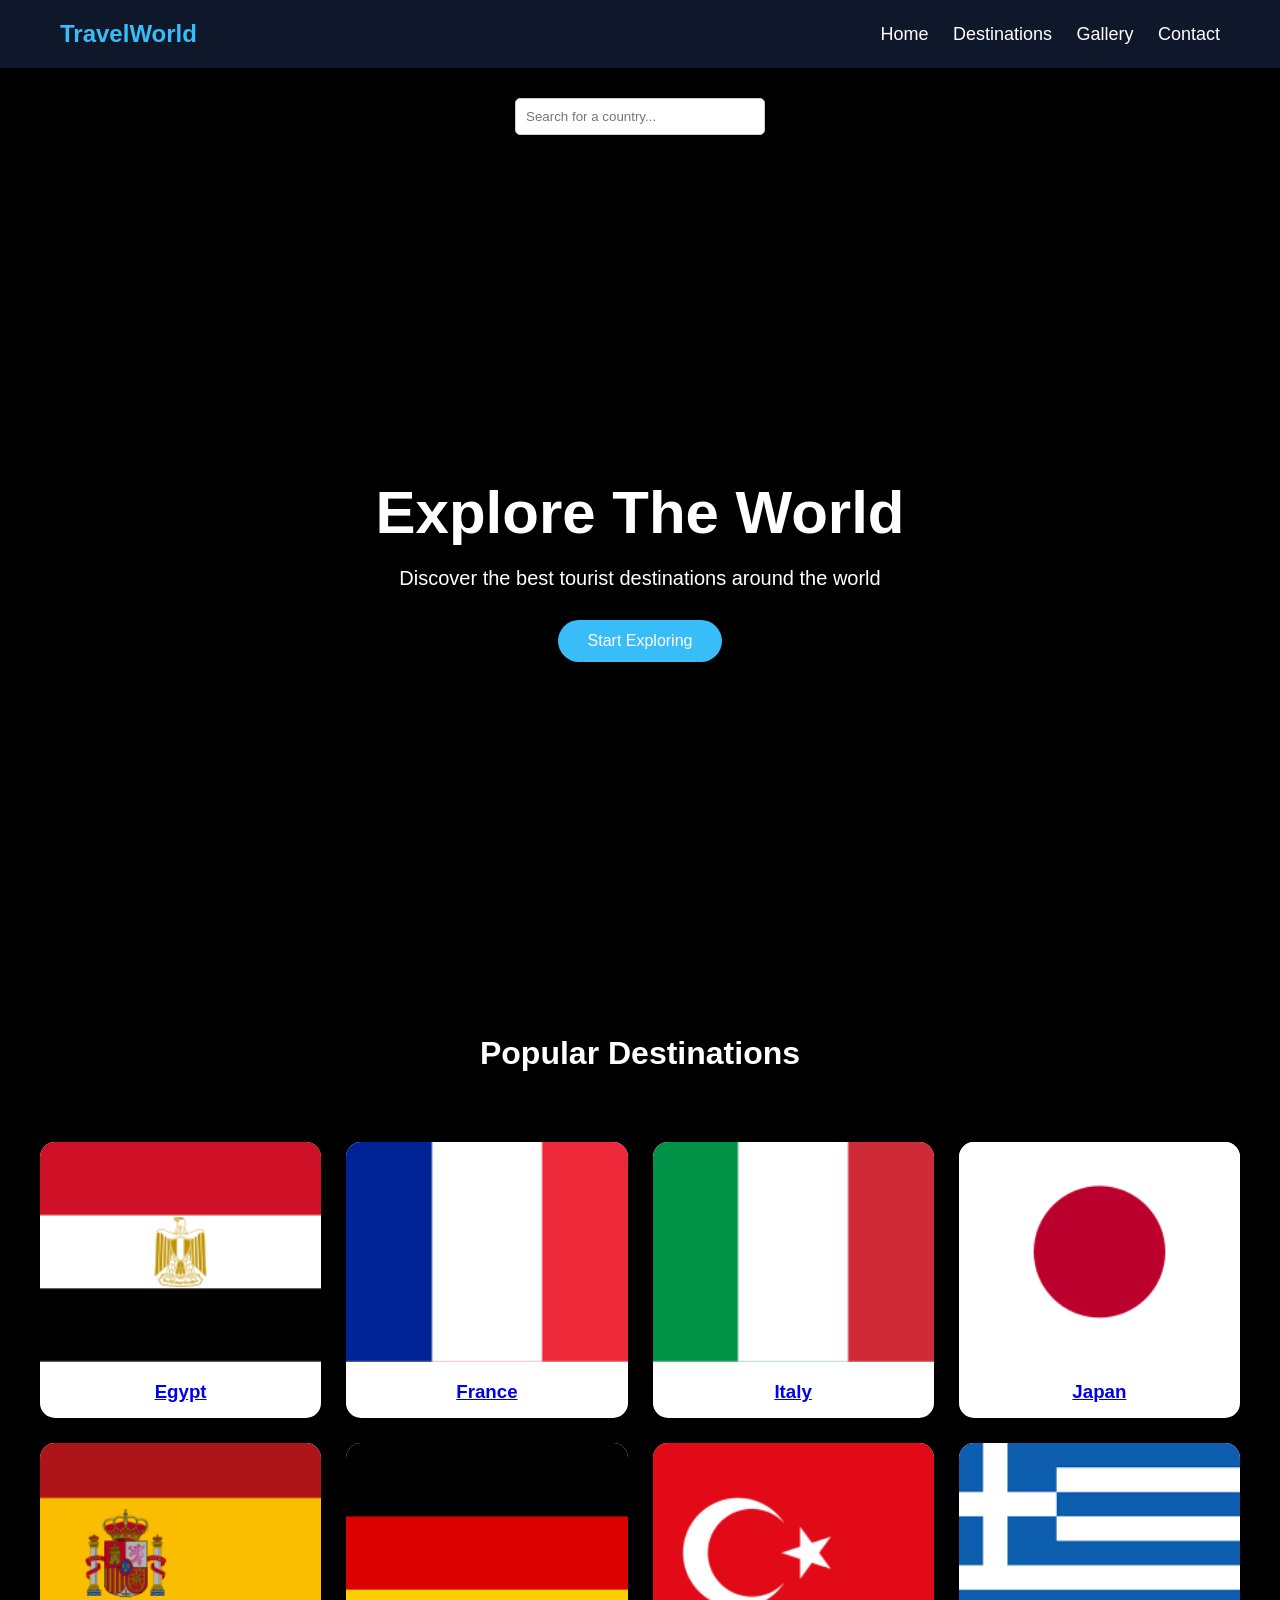
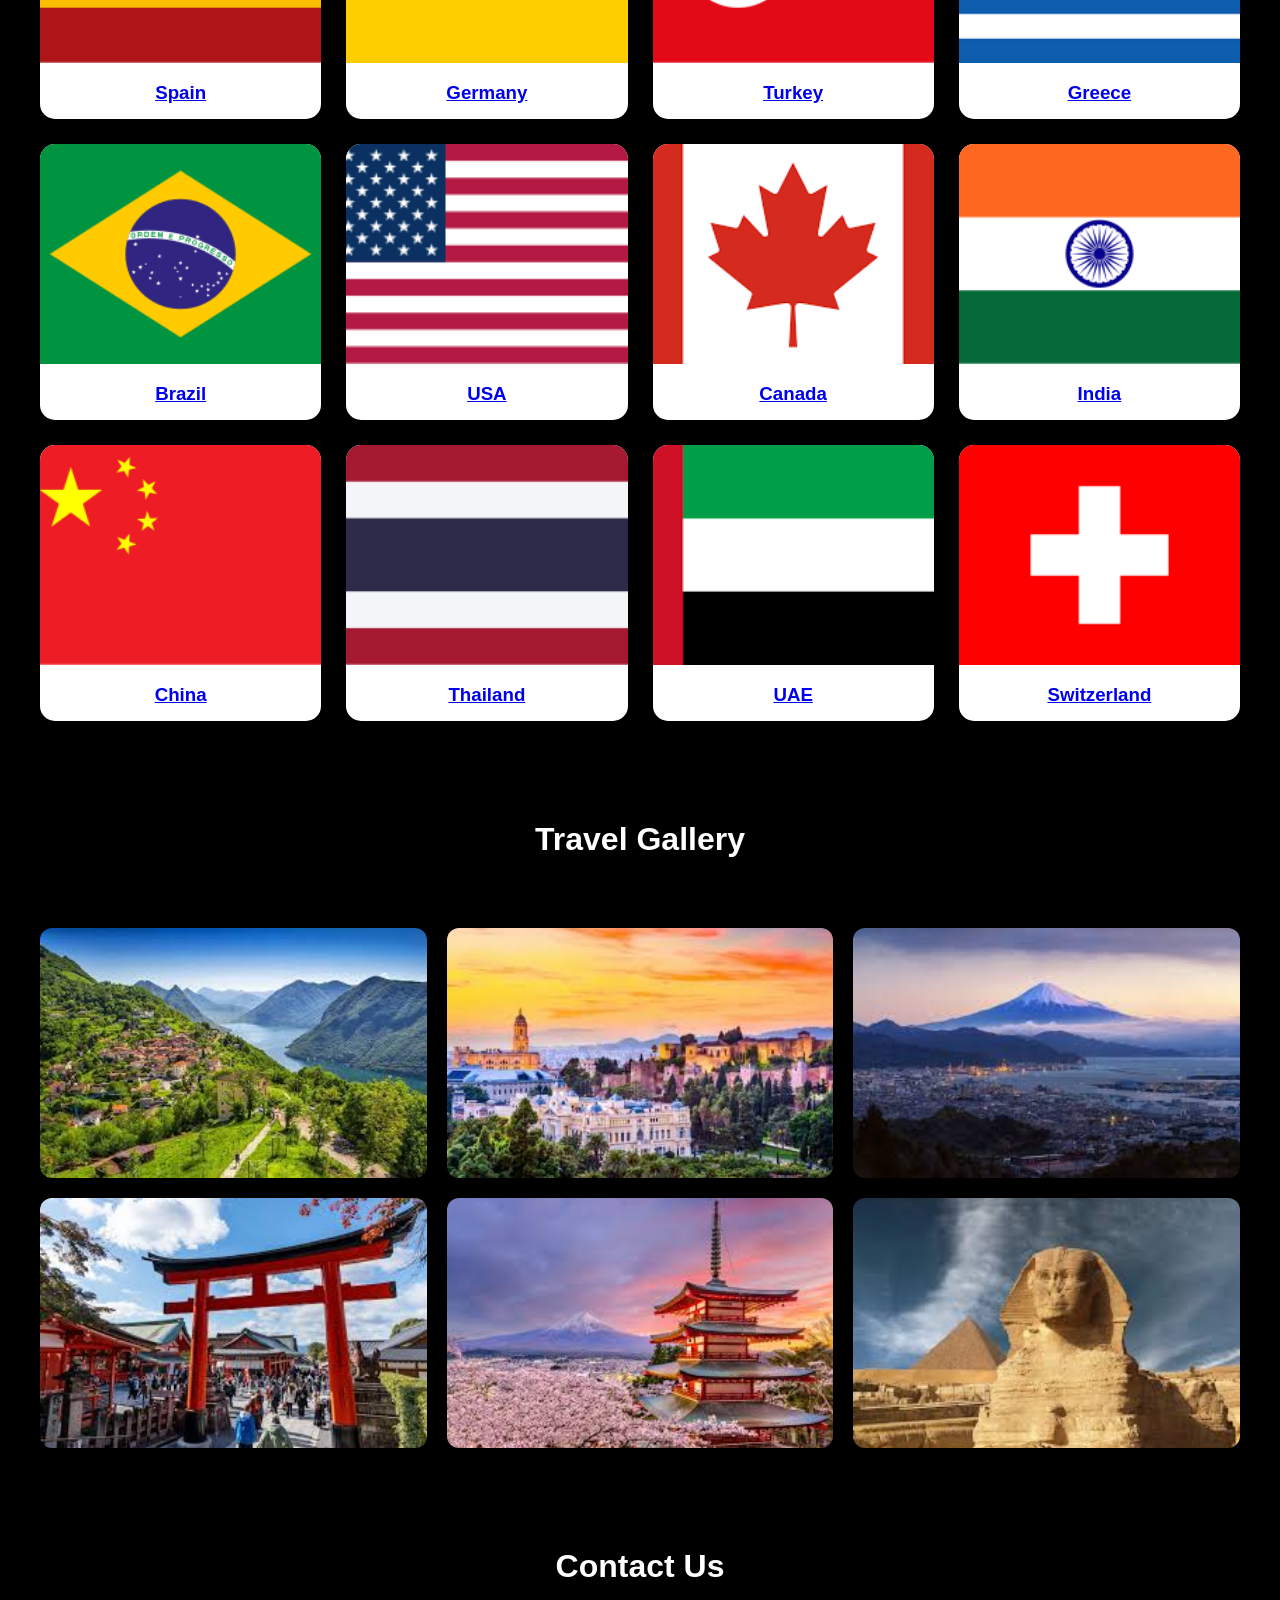
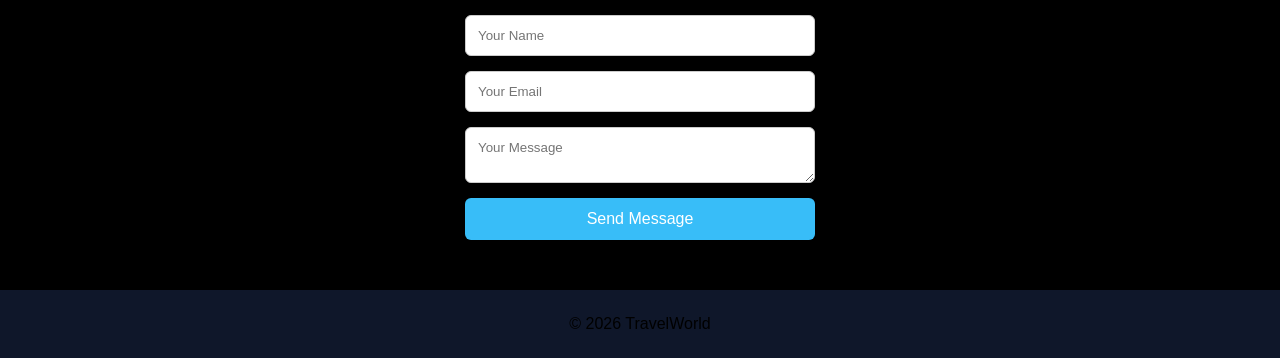
==== index.html @ 8f2c247f "Update index.html" ====
<!DOCTYPE html>
<html lang="en">

<head>
<meta charset="UTF-8">
<meta name="viewport" content="width=device-width, initial-scale=1.0">
<title>Travel World</title>
<link rel="stylesheet" href="style.css">
</head>

<body>
<div class="loader">

<div class="plane"></div>

<p>Loading Travel World...</p>

</div>
<!-- Navbar -->

<header>

<div class="logo">TravelWorld</div>

<nav>

<a href="#home">Home</a>
<a href="#destinations">Destinations</a>
<a href="#gallery">Gallery</a>
<a href="#contact">Contact</a>

</nav>

</header>

<section class="search">

<input type="text" placeholder="Search for a country...">

</section>


<!-- Hero Section -->

<section class="hero" id="home">

<h1>Explore The World</h1>

<p>Discover the best tourist destinations around the world</p>

<a href="#destinations" class="btn">Start Exploring</a>

</section>


<!-- Destinations -->

<section id="destinations">

<h2 class="section-title">Popular Destinations</h2>

<div class="destinations-grid">

<a href="https://peacecode14-alt.github.io/egypt/" class="go"><div class="card"><img src="egypt.png"><h3>Egypt</h3>
</div></a>
<a href="https://peacecode14-alt.github.io/france/" class="go"><div class="card"><img src="france.png"><h3>France</h3></div></a>
<a href="https://peacecode14-alt.github.io/italia/" class="go"><div class="card"><img src="italy.png"><h3>Italy</h3></div></a>
<a href="https://peacecode14-alt.github.io/japan/" class="go"><div class="card"><img src="Japan.png"><h3>Japan</h3></div></a>

<a href="https://peacecode14-alt.github.io/spain/" class="go"><div class="card"><img src="spain.png"><h3>Spain</h3></div></a>
<a href="https://peacecode14-alt.github.io/germany/" class="go"><div class="card"><img src="germany.png"><h3>Germany</h3></div></a>
<a href="https://peacecode14-alt.github.io/turkey/" class="go"><div class="card"><img src="turkey.png"><h3>Turkey</h3></div></a>
<a href="https://peacecode14-alt.github.io/greece/" class="go"><div class="card"><img src="greece.png"><h3>Greece</h3></div></a>

<a href="https://peacecode14-alt.github.io/brazil/" class="go"><div class="card"><img src="brazil.png"><h3>Brazil</h3></div></a>
<a href="https://peacecode14-alt.github.io/usa/" class="go"><div class="card"><img src="uda.png"><h3>USA</h3></div></a>
<a href="https://peacecode14-alt.github.io/canda/" class="go"><div class="card"><img src="canada.png"><h3>Canada</h3></div></a>
<a href="https://peacecode14-alt.github.io/india/" class="go"><div class="card"><img src="india.png"><h3>India</h3></div></a>

<a href="https://peacecode14-alt.github.io/china/" class="go"><div class="card"><img src="china.png"><h3>China</h3></div></a>
<a href="https://peacecode14-alt.github.io/thailand/" class="go"><div class="card"><img src="thailand.png"><h3>Thailand</h3></div></a>
<a href="https://peacecode14-alt.github.io/uae/" class="go"><div class="card"><img src="uae.png"><h3>UAE</h3></div></a>
<a href="https://peacecode14-alt.github.io/Switzerland/ class="go"><div class="card"><img src="switzerland.png"><h3>Switzerland</h3></div></a>

</div>
</section>


<!-- Gallery -->

<section id="gallery">

<h2 class="section-title">Travel Gallery</h2>

<div class="gallery">

<img src="sw1.jpg">
<img src="sp.jpg">
<img src="jp1.jpg">
<img src="jp2.jpg">
<img src="jp3.jpg">
<img src="eg.jpg">

</div>

</section>


<!-- Contact -->

<section id="contact">

<h2 class="section-title">Contact Us</h2>

<form>

<input type="text" placeholder="Your Name">

<input type="email" placeholder="Your Email">

<textarea placeholder="Your Message"></textarea>

<button>Send Message</button>

</form>

</section>


<footer>

<p>© 2026 TravelWorld</p>

</footer>

</body>

</html>
---- style.css ----
*{
margin:0;
padding:0;
box-sizing:border-box;
font-family:Arial;
scroll-behavior:smooth;
}

body{
background:#000000;
}


/* Navbar */

header{
display:flex;
justify-content:space-between;
align-items:center;
padding:20px 60px;
background:#0f172a;
color:white;
position:sticky;
top:0;
z-index:1000;
}

.logo{
font-size:24px;
font-weight:bold;
color:#38bdf8;
}

nav a{
margin-left:20px;
text-decoration:none;
color:white;
font-size:18px;
transition:.3s;
}

nav a:hover{
color:#38bdf8;
}
.loader{

position:fixed;
width:100%;
height:100%;
background:#0f172a;
display:flex;
flex-direction:column;
align-items:center;
justify-content:center;
color:white;
z-index:9999;

animation:loaderFade 3s forwards;

}

.plane{

width:60px;
height:60px;
border:5px solid white;
border-top:5px solid #38bdf8;
border-radius:50%;
animation:spin 1s linear infinite;

}

@keyframes spin{

100%{
transform:rotate(360deg);
}

}

@keyframes loaderFade{

0%,80%{
opacity:1;
}

100%{
opacity:0;
visibility:hidden;
}

}


/* Hero */

.hero{
height:90vh;
background:url("img/hero.jpg") center/cover;
display:flex;
flex-direction:column;
justify-content:center;
align-items:center;
text-align:center;
color:white;
animation:fadeIn 2s;
}

.hero h1{
font-size:60px;
margin-bottom:20px;
}

.hero p{
font-size:20px;
margin-bottom:30px;
}

.btn{
background:#38bdf8;
padding:12px 30px;
color:white;
text-decoration:none;
border-radius:30px;
transition:.3s;
}

.btn:hover{
background:#0ea5e9;
}


/* Titles */

.section-title{
text-align:center;
margin:60px 0 30px;
font-size:32px;
color:#ffffff;
}


/* Destinations Grid */

.destinations-grid{
display:grid;
grid-template-columns:repeat(4,1fr);
gap:25px;
padding:40px;
}

.card{
background:white;
border-radius:15px;
overflow:hidden;
transition:.4s;
cursor:pointer;
}

.card img{
width:100%;
height:220px;
object-fit:cover;
}

.card h3{
text-align:center;
padding:15px;
}

.card:hover{
transform:translateY(-10px);
box-shadow:0 10px 25px rgba(0,0,0,0.2);
}


/* Gallery */

.gallery{
display:grid;
grid-template-columns:repeat(3,1fr);
gap:20px;
padding:40px;
}

.gallery img{
width:100%;
height:250px;
object-fit:cover;
border-radius:12px;
transition:.4s;
}

.gallery img:hover{
transform:scale(1.1);
}


/* Contact */

form{
width:350px;
margin:auto;
display:flex;
flex-direction:column;
gap:15px;
}

input, textarea{
padding:12px;
border-radius:6px;
border:1px solid #ccc;
}

button{
padding:12px;
border:none;
background:#38bdf8;
color:white;
font-size:16px;
border-radius:6px;
cursor:pointer;
transition:.3s;
}

button:hover{
background:#0284c7;
}


/* Footer */

footer{
background:#0f172a;
color:rgb(0, 0, 0);
text-align:center;
padding:25px;
margin-top:50px;
}
.country-hero{

height:50vh;
background:url("img/country.jpg") center/cover;
display:flex;
align-items:center;
justify-content:center;
color:white;
font-size:40px;
text-shadow:2px 2px 10px black;

}

.places{

padding:50px;

}

.places h2{

text-align:center;
margin-bottom:20px;

}

.places-grid{

display:grid;
grid-template-columns:repeat(2,1fr);
gap:30px;

}

.place{

background:white;
border-radius:10px;
overflow:hidden;
box-shadow:0 5px 15px rgba(0,0,0,0.1);

}

.place img{

width:100%;
height:250px;
object-fit:cover;

}

.place h3{

text-align:center;
padding:10px;

}

.place p{

padding:15px;
line-height:1.6;

}
.search{
text-align:center;
margin:30px;
}

.search input{

padding:10px;
width:250px;
border-radius:5px;
border:1px solid #ccc;

}



/* Animations */

@keyframes fadeIn{

from{
opacity:0;
transform:translateY(40px);
}

to{
opacity:1;
transform:translateY(0);
}

}


/* Tablet */

@media (max-width:1024px){

.destinations-grid{
grid-template-columns:repeat(2,1fr);
}

.gallery{
grid-template-columns:repeat(2,1fr);
}

.hero h1{
font-size:40px;
}

}


/* Mobile */

@media (max-width:600px){

header{
flex-direction:column;
}

nav{
margin-top:10px;
}

.destinations-grid{
grid-template-columns:1fr;
}

.gallery{
grid-template-columns:1fr;
}

.hero h1{
font-size:30px;
}

.hero p{
font-size:16px;
}

}
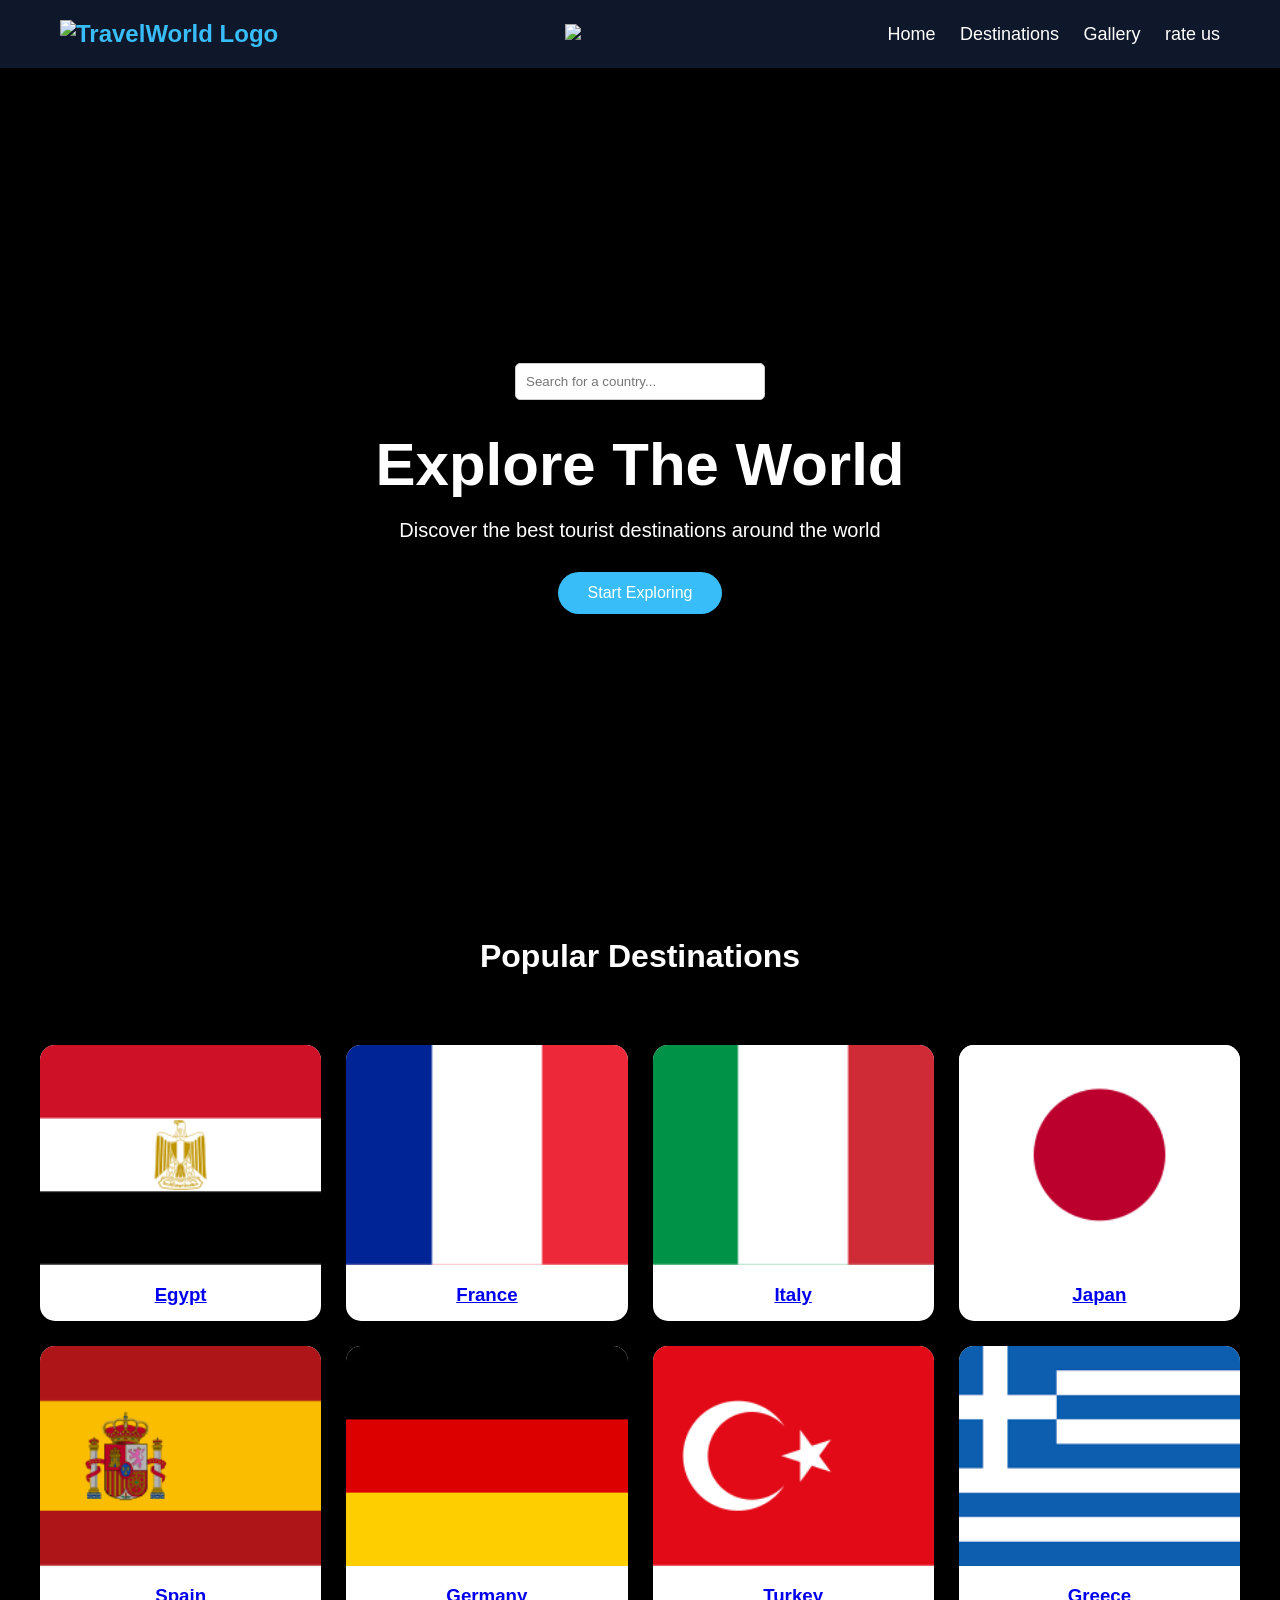
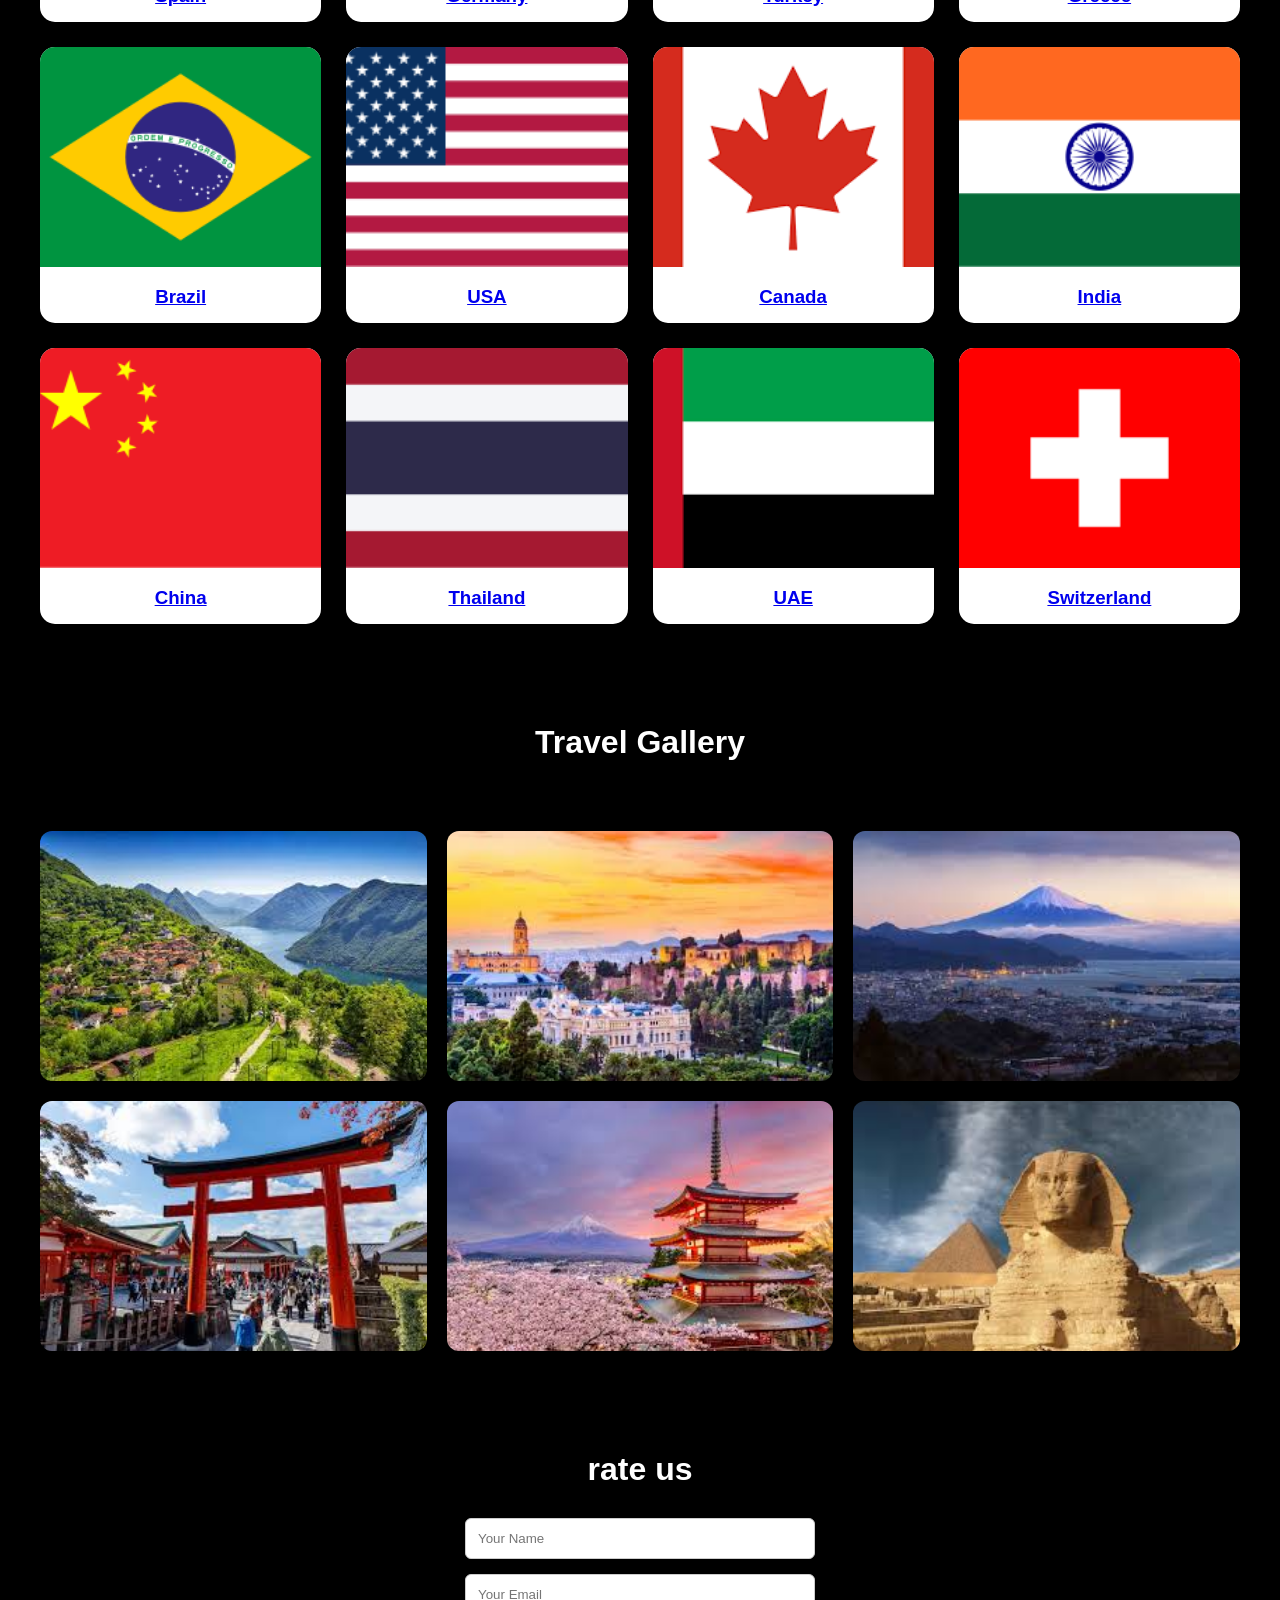
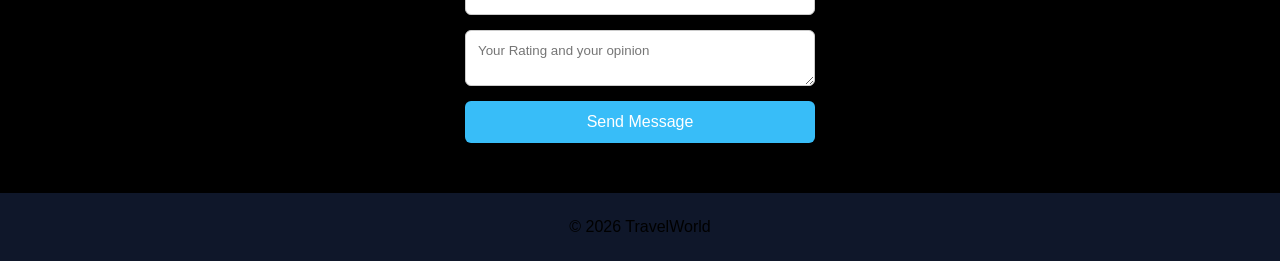
==== commit a18e05fc: "Update index.html" ====
--- a/index.html
+++ b/index.html
@@ -20,30 +20,35 @@
 
 <header>
 
-<div class="logo">TravelWorld</div>
+<div class="logo">
+<img class="star" src="flight.png" alt="TravelWorld Logo">
+</div>
+<div class="starlogo">
+<a href="#rateus"><div><img src="star-logo.png"></div></a>
+</div>
 
 <nav>
 
 <a href="#home">Home</a>
 <a href="#destinations">Destinations</a>
 <a href="#gallery">Gallery</a>
-<a href="#contact">Contact</a>
+<a href="#rateus">rate us</a>
 
 </nav>
 
 </header>
 
+
+
+
+<!-- Hero Section -->
+
+<section class="hero" id="home">
 <section class="search">
 
 <input type="text" placeholder="Search for a country...">
 
 </section>
-
-
-<!-- Hero Section -->
-
-<section class="hero" id="home">
-
 <h1>Explore The World</h1>
 
 <p>Discover the best tourist destinations around the world</p>
@@ -61,8 +66,7 @@
 
 <div class="destinations-grid">
 
-<a href="https://peacecode14-alt.github.io/egypt/" class="go"><div class="card"><img src="egypt.png"><h3>Egypt</h3>
-</div></a>
+<a href="https://peacecode14-alt.github.io/egypt/" class="go"><div class="card"><img src="egypt.png"><h3>Egypt</h3></div></a>
 <a href="https://peacecode14-alt.github.io/france/" class="go"><div class="card"><img src="france.png"><h3>France</h3></div></a>
 <a href="https://peacecode14-alt.github.io/italia/" class="go"><div class="card"><img src="italy.png"><h3>Italy</h3></div></a>
 <a href="https://peacecode14-alt.github.io/japan/" class="go"><div class="card"><img src="Japan.png"><h3>Japan</h3></div></a>
@@ -81,8 +85,8 @@
 <a href="https://peacecode14-alt.github.io/thailand/" class="go"><div class="card"><img src="thailand.png"><h3>Thailand</h3></div></a>
 <a href="https://peacecode14-alt.github.io/uae/" class="go"><div class="card"><img src="uae.png"><h3>UAE</h3></div></a>
 <a href="https://peacecode14-alt.github.io/Switzerland/ class="go"><div class="card"><img src="switzerland.png"><h3>Switzerland</h3></div></a>
+</div>
 
-</div>
 </section>
 
 
@@ -108,9 +112,9 @@
 
 <!-- Contact -->
 
-<section id="contact">
+<section id="rateus">
 
-<h2 class="section-title">Contact Us</h2>
+<h2 class="section-title">rate us</h2>
 
 <form>
 
@@ -118,7 +122,7 @@
 
 <input type="email" placeholder="Your Email">
 
-<textarea placeholder="Your Message"></textarea>
+<textarea placeholder="Your Rating and your opinion"></textarea>
 
 <button>Send Message</button>
 
@@ -134,10 +138,4 @@
 </footer>
 
 </body>
-
 </html>
-
-
-
-
-
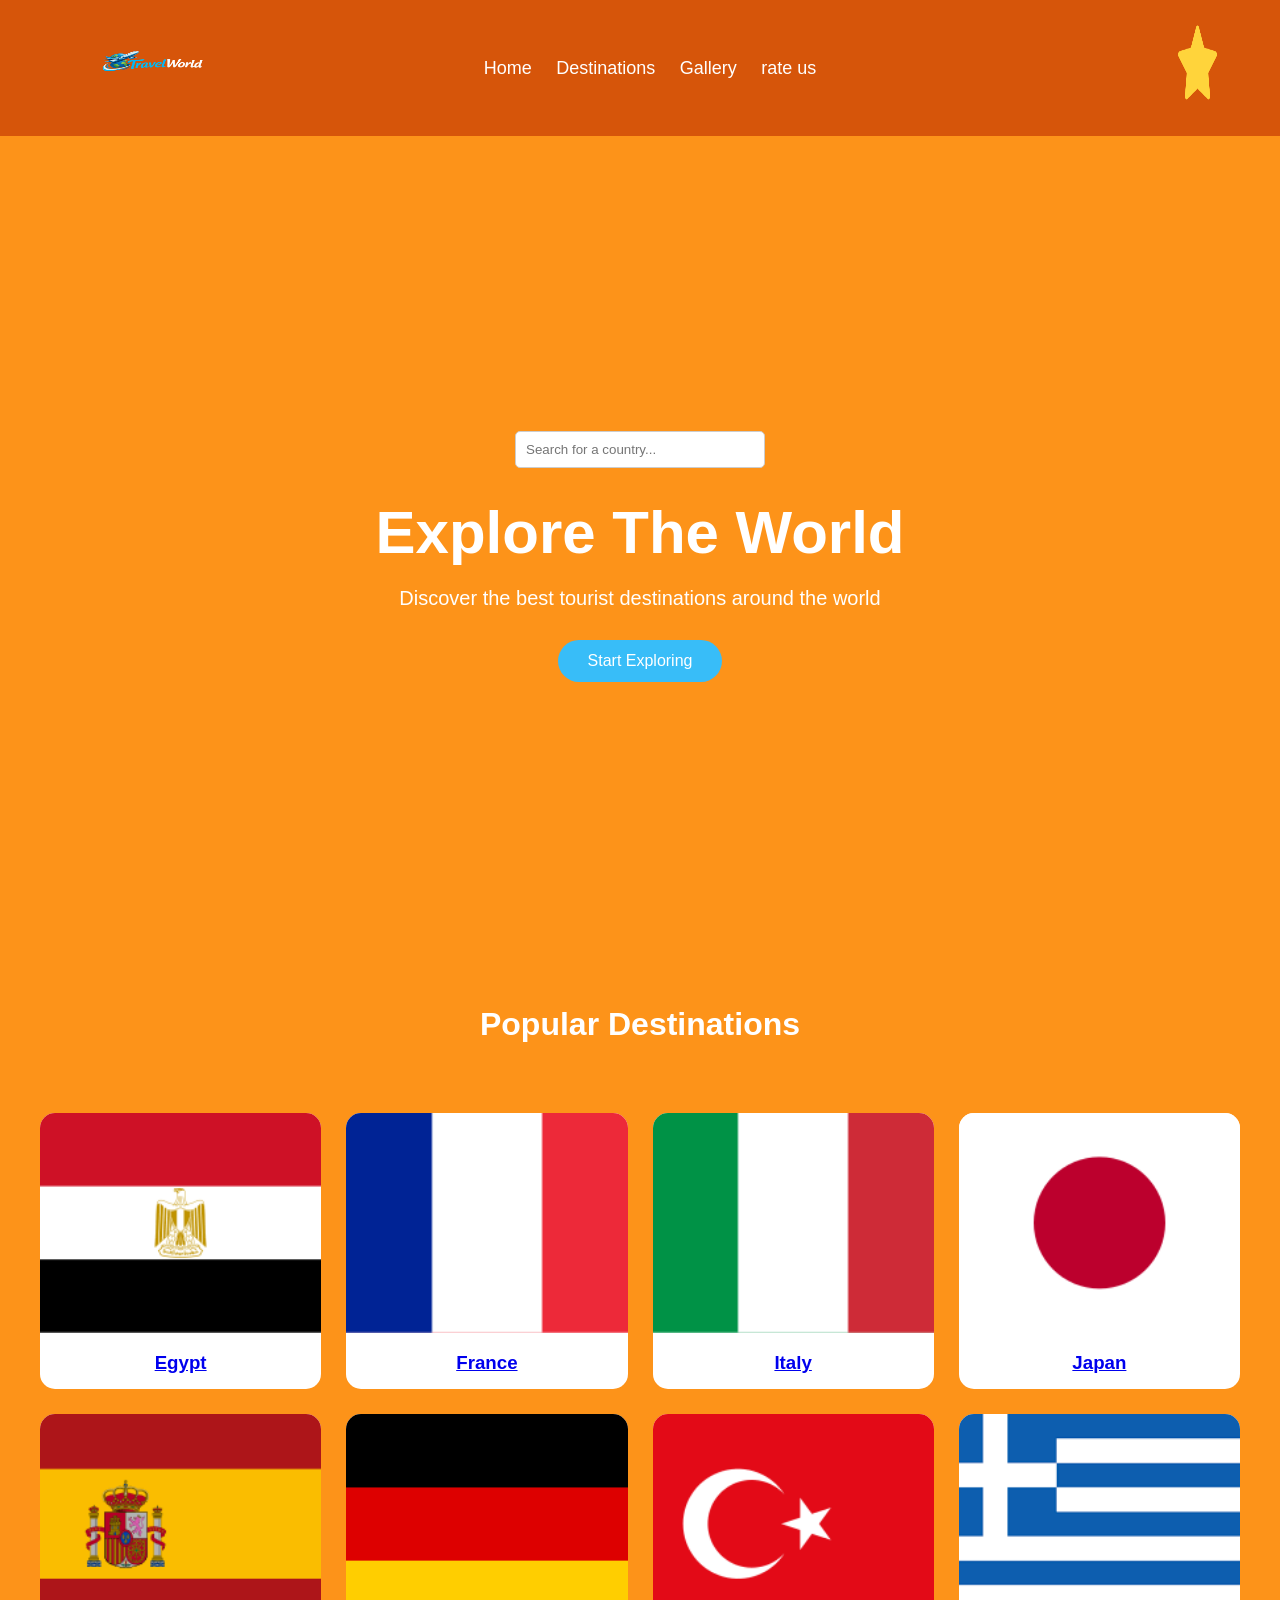
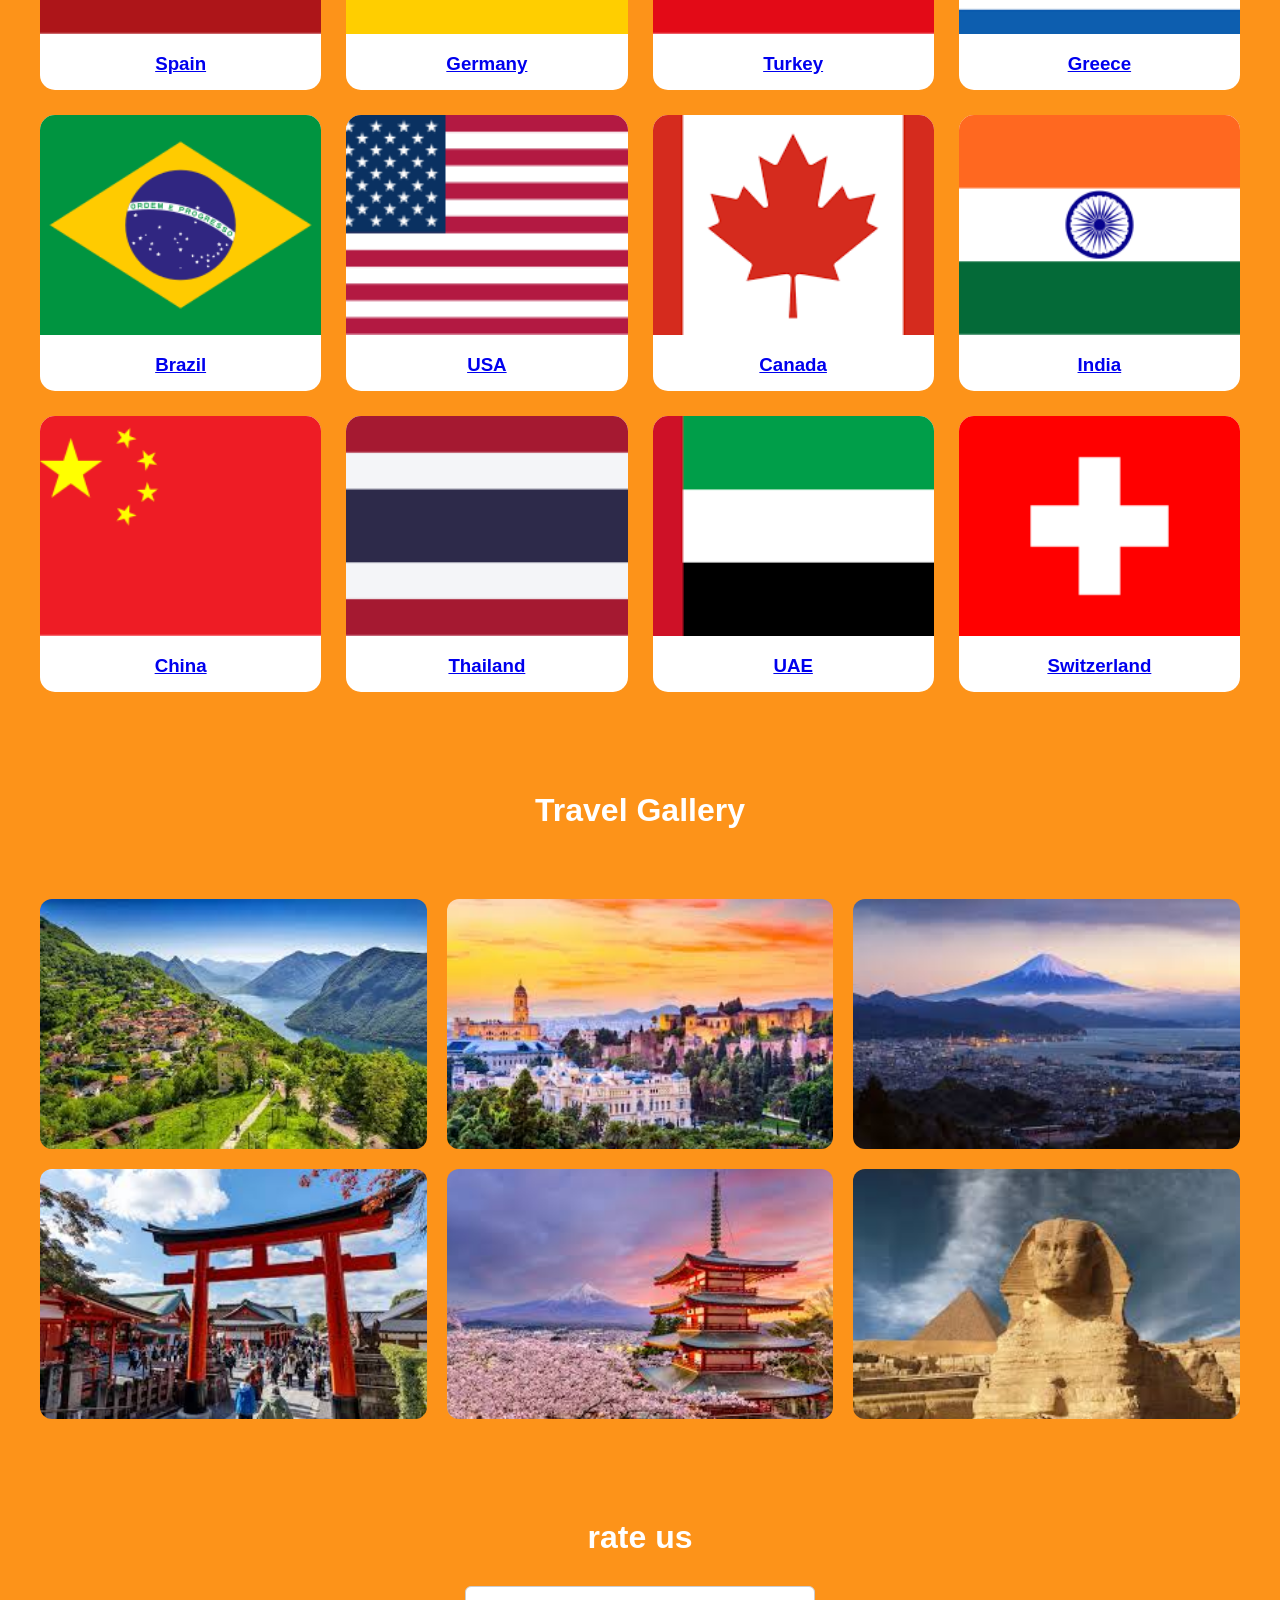
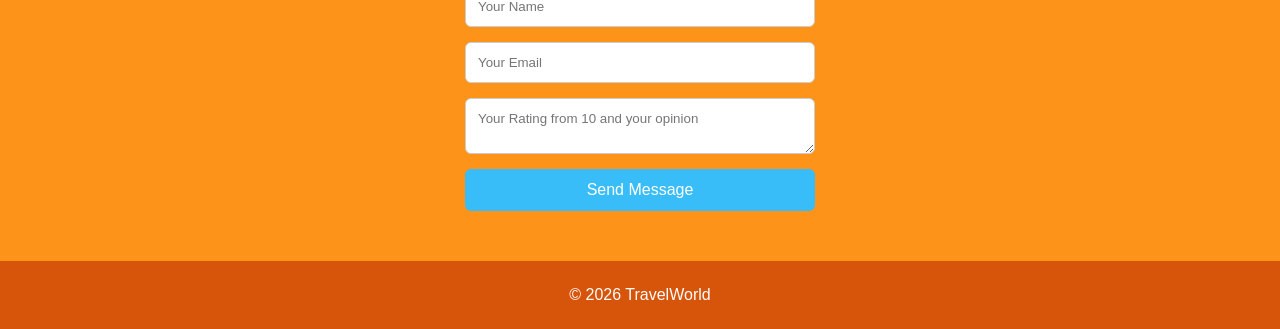
==== commit 3fd6ed4f: "Update index.html" ====
--- a/index.html
+++ b/index.html
@@ -122,7 +122,7 @@
 
 <input type="email" placeholder="Your Email">
 
-<textarea placeholder="Your Rating and your opinion"></textarea>
+<textarea placeholder="Your Rating from 10 and your opinion"></textarea>
 
 <button>Send Message</button>
 
@@ -139,3 +139,4 @@
 
 </body>
 </html>
+
--- a/style.css
+++ b/style.css
@@ -1,317 +1,384 @@
-*{
-margin:0;
-padding:0;
-box-sizing:border-box;
-font-family:Arial;
-scroll-behavior:smooth;
-}
-
-body{
-background:#000000;
-}
-
+* {
+    margin: 0;
+    padding: 0;
+    box-sizing: border-box;
+    font-family: Arial;
+    scroll-behavior: smooth;
+}
+
+body {
+    background: #fd9319;
+}
+
+.logo img {
+    height: 90px;
+    width: 200px;
+}
 
 /* Navbar */
-
-header{
-display:flex;
-justify-content:space-between;
-align-items:center;
-padding:20px 60px;
-background:#0f172a;
-color:white;
-position:sticky;
-top:0;
-z-index:1000;
-}
-
-.logo{
-font-size:24px;
-font-weight:bold;
-color:#38bdf8;
-}
-
-nav a{
-margin-left:20px;
-text-decoration:none;
-color:white;
-font-size:18px;
-transition:.3s;
-}
-
-nav a:hover{
-color:#38bdf8;
-}
-.loader{
-
-position:fixed;
-width:100%;
-height:100%;
-background:#0f172a;
-display:flex;
-flex-direction:column;
-align-items:center;
-justify-content:center;
-color:white;
-z-index:9999;
-
-animation:loaderFade 3s forwards;
-
-}
-
-.plane{
-
-width:60px;
-height:60px;
-border:5px solid white;
-border-top:5px solid #38bdf8;
-border-radius:50%;
-animation:spin 1s linear infinite;
-
-}
-
-@keyframes spin{
-
-100%{
-transform:rotate(360deg);
-}
-
-}
-
-@keyframes loaderFade{
-
-0%,80%{
-opacity:1;
-}
-
-100%{
-opacity:0;
-visibility:hidden;
-}
+nav {
+    position: absolute;
+    left: 50%;
+    transform: translateX(-50%);
+}
+
+.title {
+    display: flex;
+    justify-content: space-between;
+    align-items: center;
+}
+
+
+
+header {
+    display: flex;
+    align-items: center;
+}
+
+.starlogo img {
+    width: 45px;
+    margin-left: auto;
+    height: 90px;
+}
+
+header {
+    display: flex;
+    justify-content: space-between;
+    align-items: center;
+    padding: 20px 60px;
+    background: #d6550a;
+    color: white;
+    position: sticky;
+    top: 0;
+    z-index: 1000;
+
+}
+
+@keyframes headerSlider {
+
+    0% {
+        background-image: url("sw11.webp");
+    }
+
+    33% {
+        background-image: url("sw3.webp");
+    }
+
+    66% {
+        background-image: url("gr3.webp");
+    }
+
+    100% {
+        background-image: url("tu4.webp");
+    }
+
+}
+
+.logo {
+    font-size: 24px;
+    font-weight: bold;
+    color: #38bdf8;
+}
+
+nav a {
+    margin-left: 20px;
+    text-decoration: none;
+    color: white;
+    font-size: 18px;
+    transition: .3s;
+}
+
+nav a:hover {
+    color: #38bdf8;
+}
+
+.loader {
+
+    position: fixed;
+    width: 100%;
+    height: 100%;
+    background: #0f172a;
+    display: flex;
+    flex-direction: column;
+    align-items: center;
+    justify-content: center;
+    color: white;
+    z-index: 9999;
+
+    animation: loaderFade 3s forwards;
+
+}
+
+.plane {
+
+    width: 60px;
+    height: 60px;
+    border: 5px solid white;
+    border-top: 5px solid #38bdf8;
+    border-radius: 50%;
+    animation: spin 1s linear infinite;
+
+}
+
+@keyframes spin {
+
+    100% {
+        transform: rotate(360deg);
+    }
+
+}
+
+@keyframes loaderFade {
+
+    0%,
+    80% {
+        opacity: 1;
+    }
+
+    100% {
+        opacity: 0;
+        visibility: hidden;
+    }
 
 }
 
 
 /* Hero */
 
-.hero{
-height:90vh;
-background:url("img/hero.jpg") center/cover;
-display:flex;
-flex-direction:column;
-justify-content:center;
-align-items:center;
-text-align:center;
-color:white;
-animation:fadeIn 2s;
-}
-
-.hero h1{
-font-size:60px;
-margin-bottom:20px;
-}
-
-.hero p{
-font-size:20px;
-margin-bottom:30px;
-}
-
-.btn{
-background:#38bdf8;
-padding:12px 30px;
-color:white;
-text-decoration:none;
-border-radius:30px;
-transition:.3s;
-}
-
-.btn:hover{
-background:#0ea5e9;
+
+.hero {
+    height: 90vh;
+    background: url("img/hero.jpg") center/cover;
+    display: flex;
+    flex-direction: column;
+    justify-content: center;
+    align-items: center;
+    text-align: center;
+    color: white;
+    animation: fadeIn 2s;
+    padding: 20px 60px;
+   
+
+    background-size: cover;
+    top: 0;
+    z-index: 1000;
+
+
+    background-position: center;
+
+    animation: headerSlider 12s infinite;
+
+}
+
+.hero h1 {
+    font-size: 60px;
+    margin-bottom: 20px;
+}
+
+.hero p {
+    font-size: 20px;
+    margin-bottom: 30px;
+}
+
+.btn {
+    background: #38bdf8;
+    padding: 12px 30px;
+    color: white;
+    text-decoration: none;
+    border-radius: 30px;
+    transition: .3s;
+}
+
+.btn:hover {
+    background: #0ea5e9;
 }
 
 
 /* Titles */
 
-.section-title{
-text-align:center;
-margin:60px 0 30px;
-font-size:32px;
-color:#ffffff;
+.section-title {
+    text-align: center;
+    margin: 60px 0 30px;
+    font-size: 32px;
+    color: #ffffff;
 }
 
 
 /* Destinations Grid */
 
-.destinations-grid{
-display:grid;
-grid-template-columns:repeat(4,1fr);
-gap:25px;
-padding:40px;
-}
-
-.card{
-background:white;
-border-radius:15px;
-overflow:hidden;
-transition:.4s;
-cursor:pointer;
-}
-
-.card img{
-width:100%;
-height:220px;
-object-fit:cover;
-}
-
-.card h3{
-text-align:center;
-padding:15px;
-}
-
-.card:hover{
-transform:translateY(-10px);
-box-shadow:0 10px 25px rgba(0,0,0,0.2);
+.destinations-grid {
+    display: grid;
+    grid-template-columns: repeat(4, 1fr);
+    gap: 25px;
+    padding: 40px;
+}
+
+.card {
+    background: white;
+    border-radius: 15px;
+    overflow: hidden;
+    transition: .4s;
+    cursor: pointer;
+}
+
+.card img {
+    width: 100%;
+    height: 220px;
+    object-fit: cover;
+}
+
+.card h3 {
+    text-align: center;
+    padding: 15px;
+}
+
+.card:hover {
+    transform: translateY(-10px);
+    box-shadow: 0 10px 25px rgba(0, 0, 0, 0.2);
 }
 
 
 /* Gallery */
 
-.gallery{
-display:grid;
-grid-template-columns:repeat(3,1fr);
-gap:20px;
-padding:40px;
-}
-
-.gallery img{
-width:100%;
-height:250px;
-object-fit:cover;
-border-radius:12px;
-transition:.4s;
-}
-
-.gallery img:hover{
-transform:scale(1.1);
+.gallery {
+    display: grid;
+    grid-template-columns: repeat(3, 1fr);
+    gap: 20px;
+    padding: 40px;
+}
+
+.gallery img {
+    width: 100%;
+    height: 250px;
+    object-fit: cover;
+    border-radius: 12px;
+    transition: .4s;
+}
+
+.gallery img:hover {
+    transform: scale(1.1);
 }
 
 
 /* Contact */
 
-form{
-width:350px;
-margin:auto;
-display:flex;
-flex-direction:column;
-gap:15px;
-}
-
-input, textarea{
-padding:12px;
-border-radius:6px;
-border:1px solid #ccc;
-}
-
-button{
-padding:12px;
-border:none;
-background:#38bdf8;
-color:white;
-font-size:16px;
-border-radius:6px;
-cursor:pointer;
-transition:.3s;
-}
-
-button:hover{
-background:#0284c7;
+form {
+    width: 350px;
+    margin: auto;
+    display: flex;
+    flex-direction: column;
+    gap: 15px;
+}
+
+input,
+textarea {
+    padding: 12px;
+    border-radius: 6px;
+    border: 1px solid #ccc;
+}
+
+button {
+    padding: 12px;
+    border: none;
+    background: #38bdf8;
+    color: white;
+    font-size: 16px;
+    border-radius: 6px;
+    cursor: pointer;
+    transition: .3s;
+}
+
+button:hover {
+    background: #0284c7;
 }
 
 
 /* Footer */
 
-footer{
-background:#0f172a;
-color:rgb(0, 0, 0);
-text-align:center;
-padding:25px;
-margin-top:50px;
-}
-.country-hero{
-
-height:50vh;
-background:url("img/country.jpg") center/cover;
-display:flex;
-align-items:center;
-justify-content:center;
-color:white;
-font-size:40px;
-text-shadow:2px 2px 10px black;
-
-}
-
-.places{
-
-padding:50px;
-
-}
-
-.places h2{
-
-text-align:center;
-margin-bottom:20px;
-
-}
-
-.places-grid{
-
-display:grid;
-grid-template-columns:repeat(2,1fr);
-gap:30px;
-
-}
-
-.place{
-
-background:white;
-border-radius:10px;
-overflow:hidden;
-box-shadow:0 5px 15px rgba(0,0,0,0.1);
-
-}
-
-.place img{
-
-width:100%;
-height:250px;
-object-fit:cover;
-
-}
-
-.place h3{
-
-text-align:center;
-padding:10px;
-
-}
-
-.place p{
-
-padding:15px;
-line-height:1.6;
-
-}
-.search{
-text-align:center;
-margin:30px;
-}
-
-.search input{
-
-padding:10px;
-width:250px;
-border-radius:5px;
-border:1px solid #ccc;
+footer {
+    background: #d6550a;
+    color: rgb(255, 253, 253);
+    text-align: center;
+    padding: 25px;
+    margin-top: 50px;
+}
+
+.country-hero {
+
+    height: 50vh;
+    background: url("img/country.jpg") center/cover;
+    display: flex;
+    align-items: center;
+    justify-content: center;
+    color: white;
+    font-size: 40px;
+    text-shadow: 2px 2px 10px black;
+
+}
+
+.places {
+
+    padding: 50px;
+
+}
+
+.places h2 {
+
+    text-align: center;
+    margin-bottom: 20px;
+
+}
+
+.places-grid {
+
+    display: grid;
+    grid-template-columns: repeat(2, 1fr);
+    gap: 30px;
+
+}
+
+.place {
+
+    background: white;
+    border-radius: 10px;
+    overflow: hidden;
+    box-shadow: 0 5px 15px rgba(0, 0, 0, 0.1);
+
+}
+
+.place img {
+
+    width: 100%;
+    height: 250px;
+    object-fit: cover;
+
+}
+
+.place h3 {
+
+    text-align: center;
+    padding: 10px;
+
+}
+
+.place p {
+
+    padding: 15px;
+    line-height: 1.6;
+
+}
+
+.search {
+    text-align: center;
+    margin: 30px;
+}
+
+.search input {
+
+    padding: 10px;
+    width: 250px;
+    border-radius: 5px;
+    border: 1px solid #ccc;
 
 }
 
@@ -319,66 +386,67 @@
 
 /* Animations */
 
-@keyframes fadeIn{
-
-from{
-opacity:0;
-transform:translateY(40px);
-}
-
-to{
-opacity:1;
-transform:translateY(0);
-}
+@keyframes fadeIn {
+
+    from {
+        opacity: 0;
+        transform: translateY(40px);
+    }
+
+    to {
+        opacity: 1;
+        transform: translateY(0);
+    }
 
 }
 
 
 /* Tablet */
 
-@media (max-width:1024px){
-
-.destinations-grid{
-grid-template-columns:repeat(2,1fr);
-}
-
-.gallery{
-grid-template-columns:repeat(2,1fr);
-}
-
-.hero h1{
-font-size:40px;
-}
+@media (max-width:1024px) {
+
+    .destinations-grid {
+        grid-template-columns: repeat(2, 1fr);
+    }
+
+    .gallery {
+        grid-template-columns: repeat(2, 1fr);
+    }
+
+    .hero h1 {
+        font-size: 40px;
+    }
 
 }
 
 
 /* Mobile */
 
-@media (max-width:600px){
-
-header{
-flex-direction:column;
-}
-
-nav{
-margin-top:10px;
-}
-
-.destinations-grid{
-grid-template-columns:1fr;
-}
-
-.gallery{
-grid-template-columns:1fr;
-}
-
-.hero h1{
-font-size:30px;
-}
-
-.hero p{
-font-size:16px;
-}
-
-}+@media (max-width:600px) {
+
+    header {
+        flex-direction: column;
+    }
+
+    nav {
+        margin-top: 10px;
+    }
+
+    .destinations-grid {
+        grid-template-columns: 1fr;
+    }
+
+    .gallery {
+        grid-template-columns: 1fr;
+    }
+
+    .hero h1 {
+        font-size: 30px;
+    }
+
+    .hero p {
+        font-size: 16px;
+    }
+
+}
+
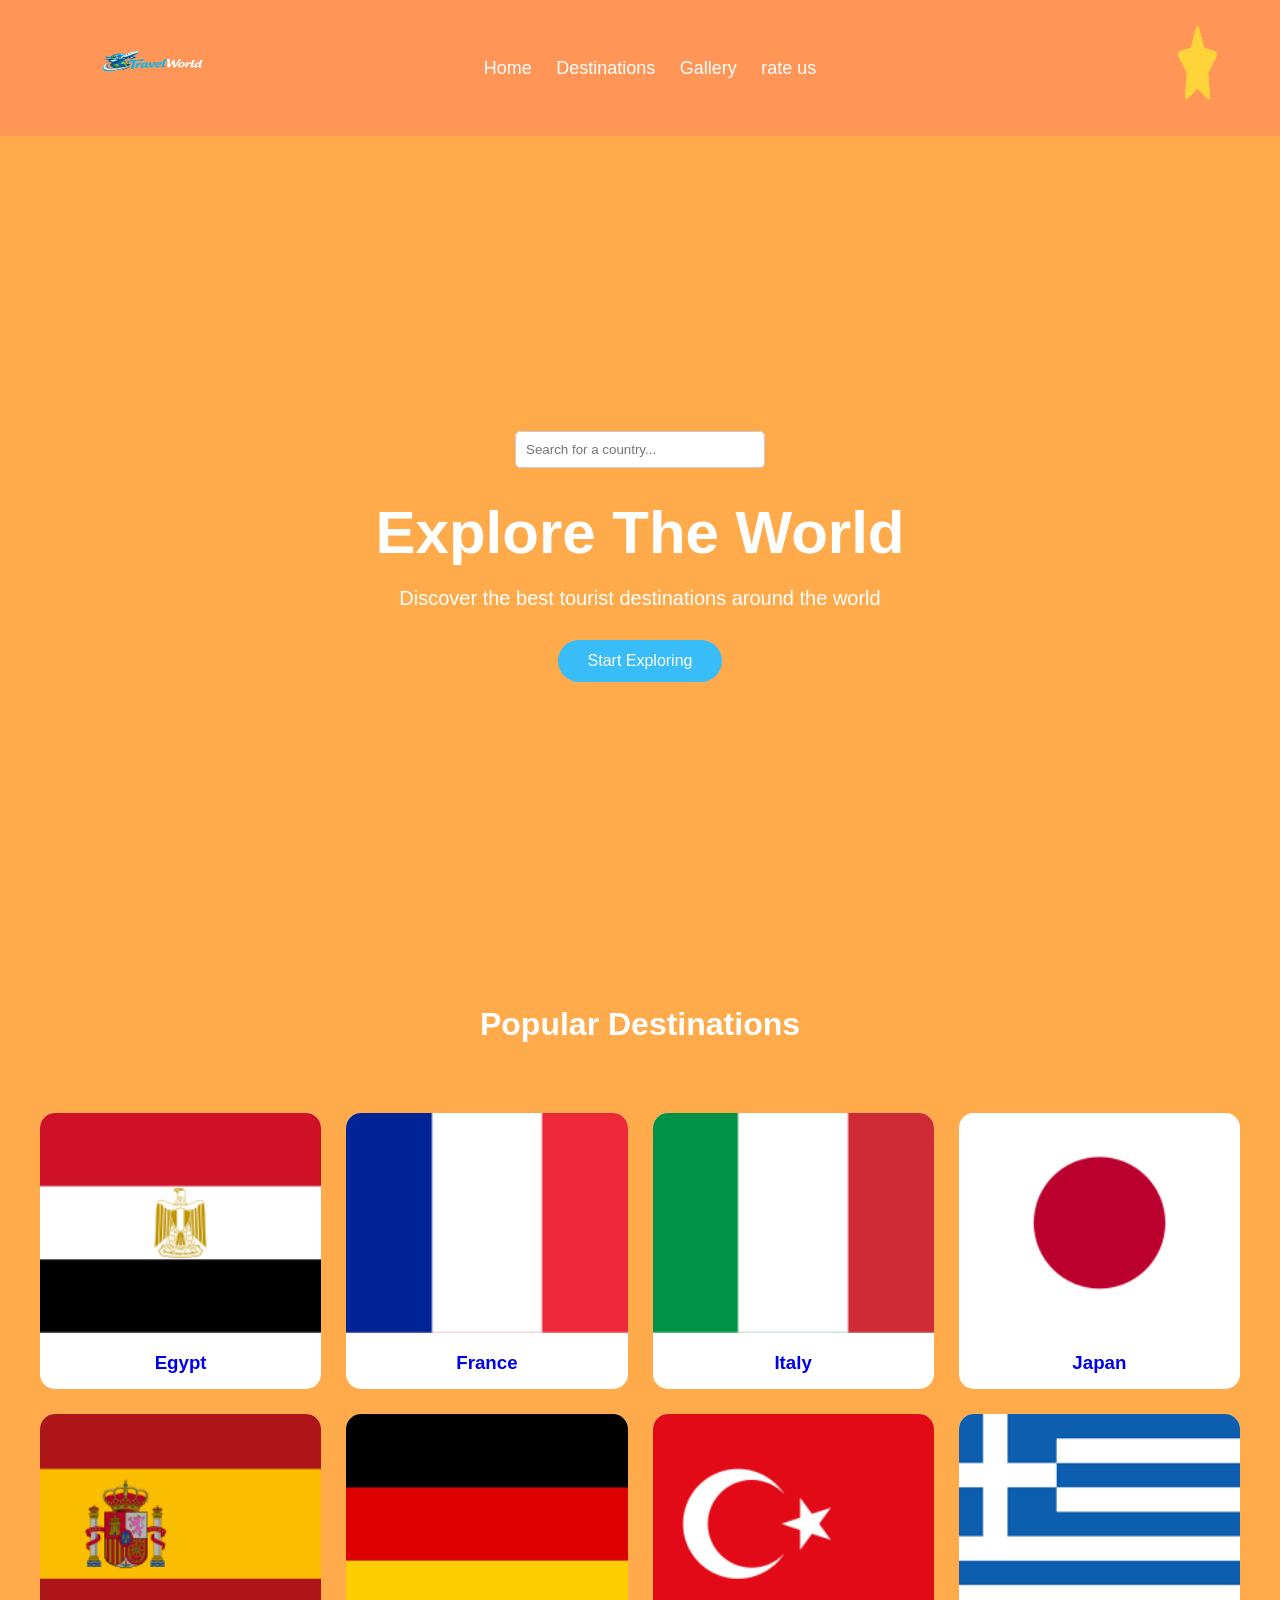
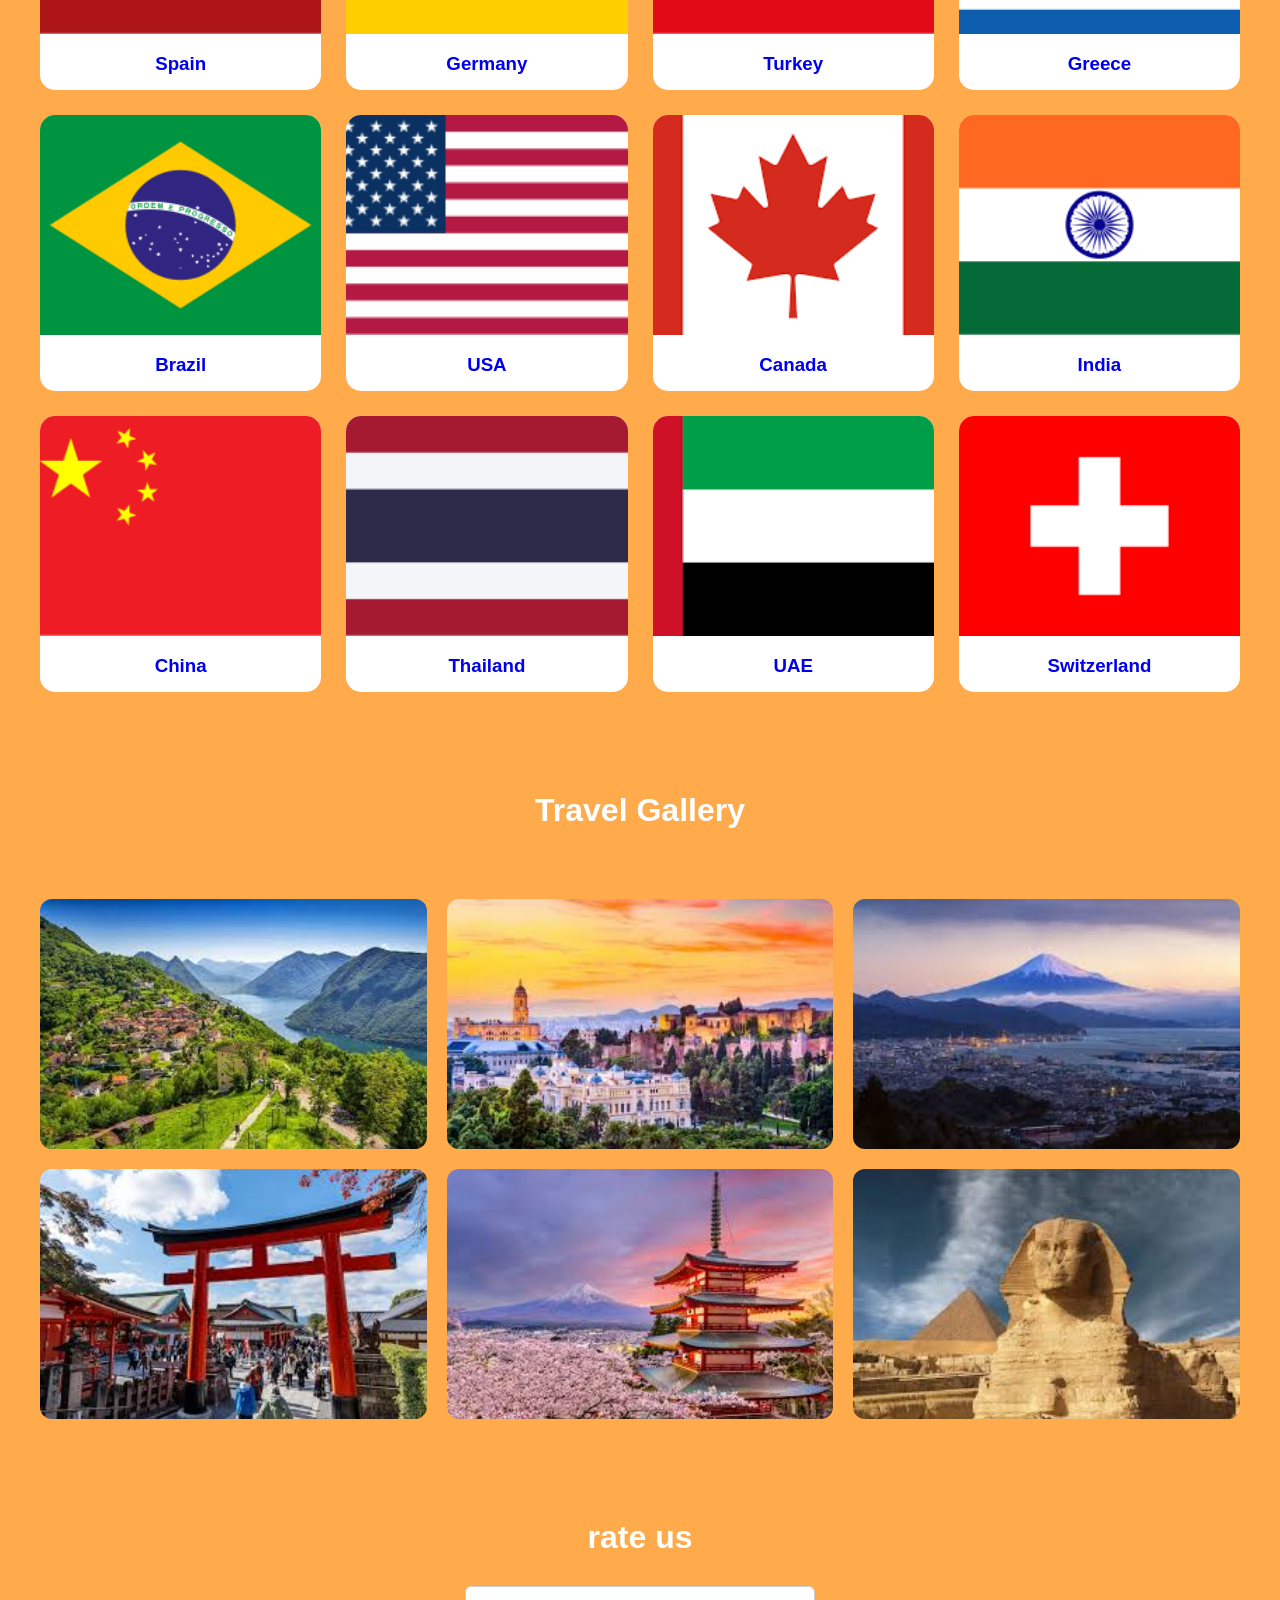
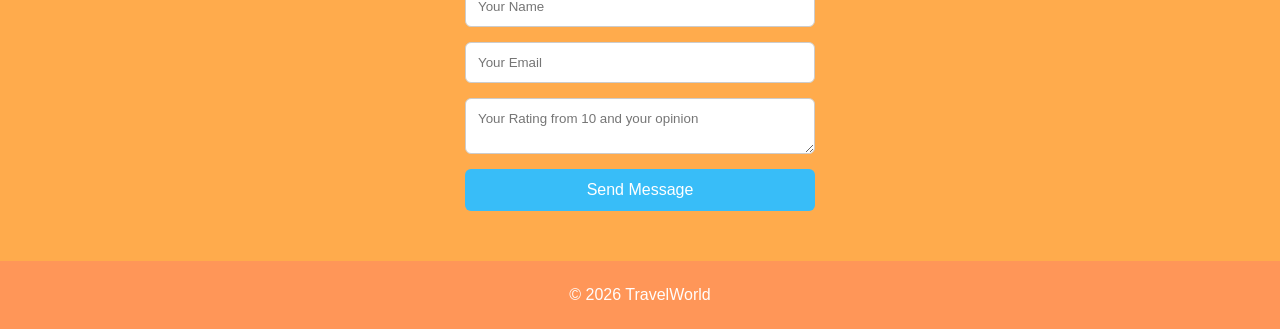
==== commit 200ed624: "Update index.html" ====
--- a/index.html
+++ b/index.html
@@ -84,7 +84,7 @@
 <a href="https://peacecode14-alt.github.io/china/" class="go"><div class="card"><img src="china.png"><h3>China</h3></div></a>
 <a href="https://peacecode14-alt.github.io/thailand/" class="go"><div class="card"><img src="thailand.png"><h3>Thailand</h3></div></a>
 <a href="https://peacecode14-alt.github.io/uae/" class="go"><div class="card"><img src="uae.png"><h3>UAE</h3></div></a>
-<a href="https://peacecode14-alt.github.io/Switzerland/ class="go"><div class="card"><img src="switzerland.png"><h3>Switzerland</h3></div></a>
+<a href="https://peacecode14-alt.github.io/Switzerland/" class="go"><div class="card"><img src="switzerland.png"><h3>Switzerland</h3></div></a>
 </div>
 
 </section>
@@ -140,3 +140,4 @@
 </body>
 </html>
 
+
--- a/style.css
+++ b/style.css
@@ -7,13 +7,10 @@
 }
 
 body {
-    background: #fd9319;
-}
-
-.logo img {
-    height: 90px;
-    width: 200px;
-}
+    background: #ffab4c;
+}
+
+
 
 /* Navbar */
 nav {
@@ -22,17 +19,9 @@
     transform: translateX(-50%);
 }
 
-.title {
-    display: flex;
-    justify-content: space-between;
-    align-items: center;
-}
-
-
-
-header {
-    display: flex;
-    align-items: center;
+.logo img {
+    height: 90px;
+    width: 200px;
 }
 
 .starlogo img {
@@ -43,34 +32,19 @@
 
 header {
     display: flex;
+    align-items: center;
+}
+
+header {
+    display: flex;
     justify-content: space-between;
     align-items: center;
     padding: 20px 60px;
-    background: #d6550a;
+    background: #ff9658;
     color: white;
     position: sticky;
     top: 0;
     z-index: 1000;
-
-}
-
-@keyframes headerSlider {
-
-    0% {
-        background-image: url("sw11.webp");
-    }
-
-    33% {
-        background-image: url("sw3.webp");
-    }
-
-    66% {
-        background-image: url("gr3.webp");
-    }
-
-    100% {
-        background-image: url("tu4.webp");
-    }
 
 }
 
@@ -97,7 +71,7 @@
     position: fixed;
     width: 100%;
     height: 100%;
-    background: #0f172a;
+    background: #d6550a;
     display: flex;
     flex-direction: column;
     align-items: center;
@@ -120,28 +94,6 @@
 
 }
 
-@keyframes spin {
-
-    100% {
-        transform: rotate(360deg);
-    }
-
-}
-
-@keyframes loaderFade {
-
-    0%,
-    80% {
-        opacity: 1;
-    }
-
-    100% {
-        opacity: 0;
-        visibility: hidden;
-    }
-
-}
-
 
 /* Hero */
 
@@ -157,8 +109,8 @@
     color: white;
     animation: fadeIn 2s;
     padding: 20px 60px;
-   
-
+
+    image-rendering: auto;
     background-size: cover;
     top: 0;
     z-index: 1000;
@@ -211,6 +163,15 @@
     grid-template-columns: repeat(4, 1fr);
     gap: 25px;
     padding: 40px;
+}
+
+.destinations-grid a {
+    text-decoration: none;
+
+}
+
+.go {
+    text-decoration: none;
 }
 
 .card {
@@ -225,12 +186,16 @@
     width: 100%;
     height: 220px;
     object-fit: cover;
+
 }
 
 .card h3 {
     text-align: center;
     padding: 15px;
-}
+    text-decoration: none;
+}
+
+
 
 .card:hover {
     transform: translateY(-10px);
@@ -296,7 +261,7 @@
 /* Footer */
 
 footer {
-    background: #d6550a;
+    background: #ff9658;
     color: rgb(255, 253, 253);
     text-align: center;
     padding: 25px;
@@ -400,6 +365,48 @@
 
 }
 
+@keyframes spin {
+
+    100% {
+        transform: rotate(360deg);
+    }
+
+}
+
+@keyframes loaderFade {
+
+    0%,
+    80% {
+        opacity: 1;
+    }
+
+    100% {
+        opacity: 0;
+        visibility: hidden;
+    }
+
+}
+
+@keyframes headerSlider {
+
+    0% {
+        background-image: url("bc10.png");
+    }
+
+    33% {
+        background-image: url("bc8.png");
+    }
+
+    66% {
+        background-image: url("bc7.png");
+    }
+
+    100% {
+        background-image: url("bc7.png");
+    }
+
+}
+
 
 /* Tablet */
 
@@ -426,6 +433,7 @@
 
     header {
         flex-direction: column;
+        padding: 15px 30px;
     }
 
     nav {
@@ -448,5 +456,14 @@
         font-size: 16px;
     }
 
-}
-
+
+    .logo {
+        font-size: 20px;
+    }
+
+    nav a {
+        font-size: 16px;
+        margin-left: 15px;
+        margin-right: 15px;
+    }
+}
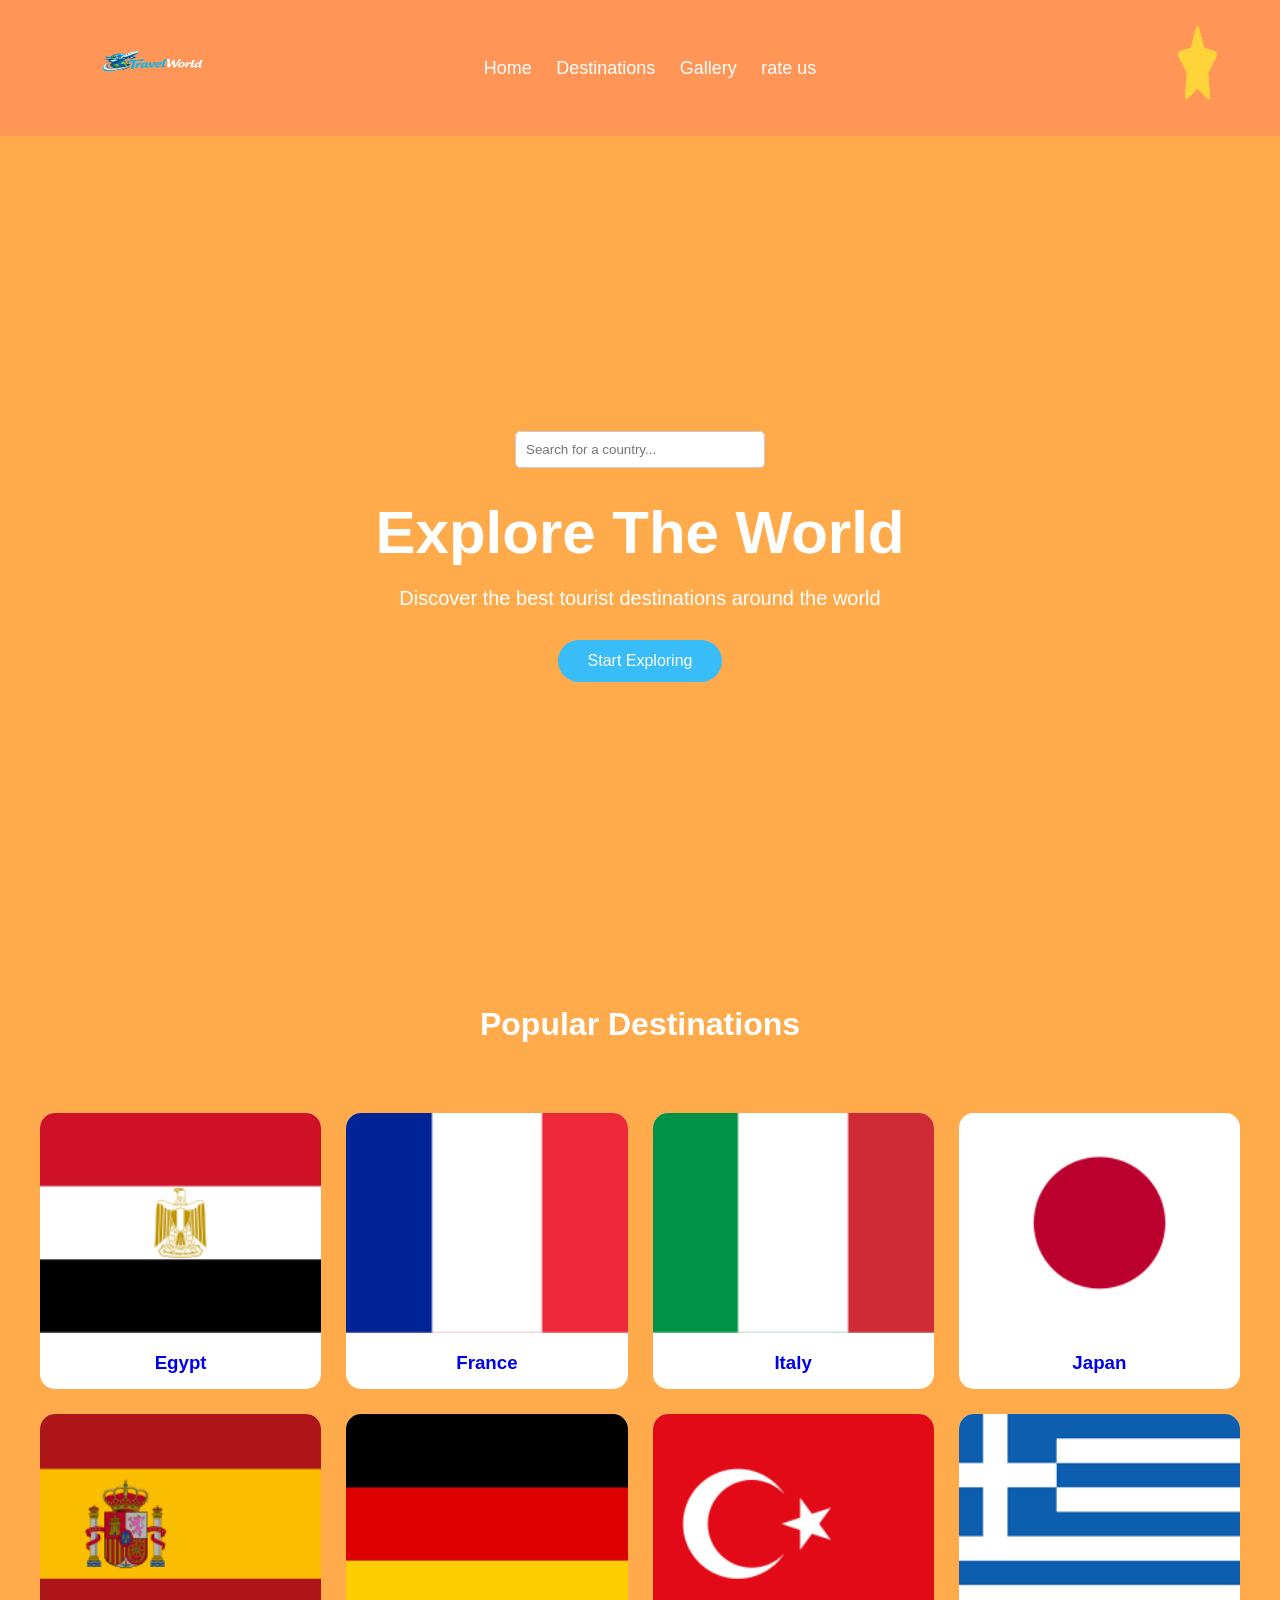
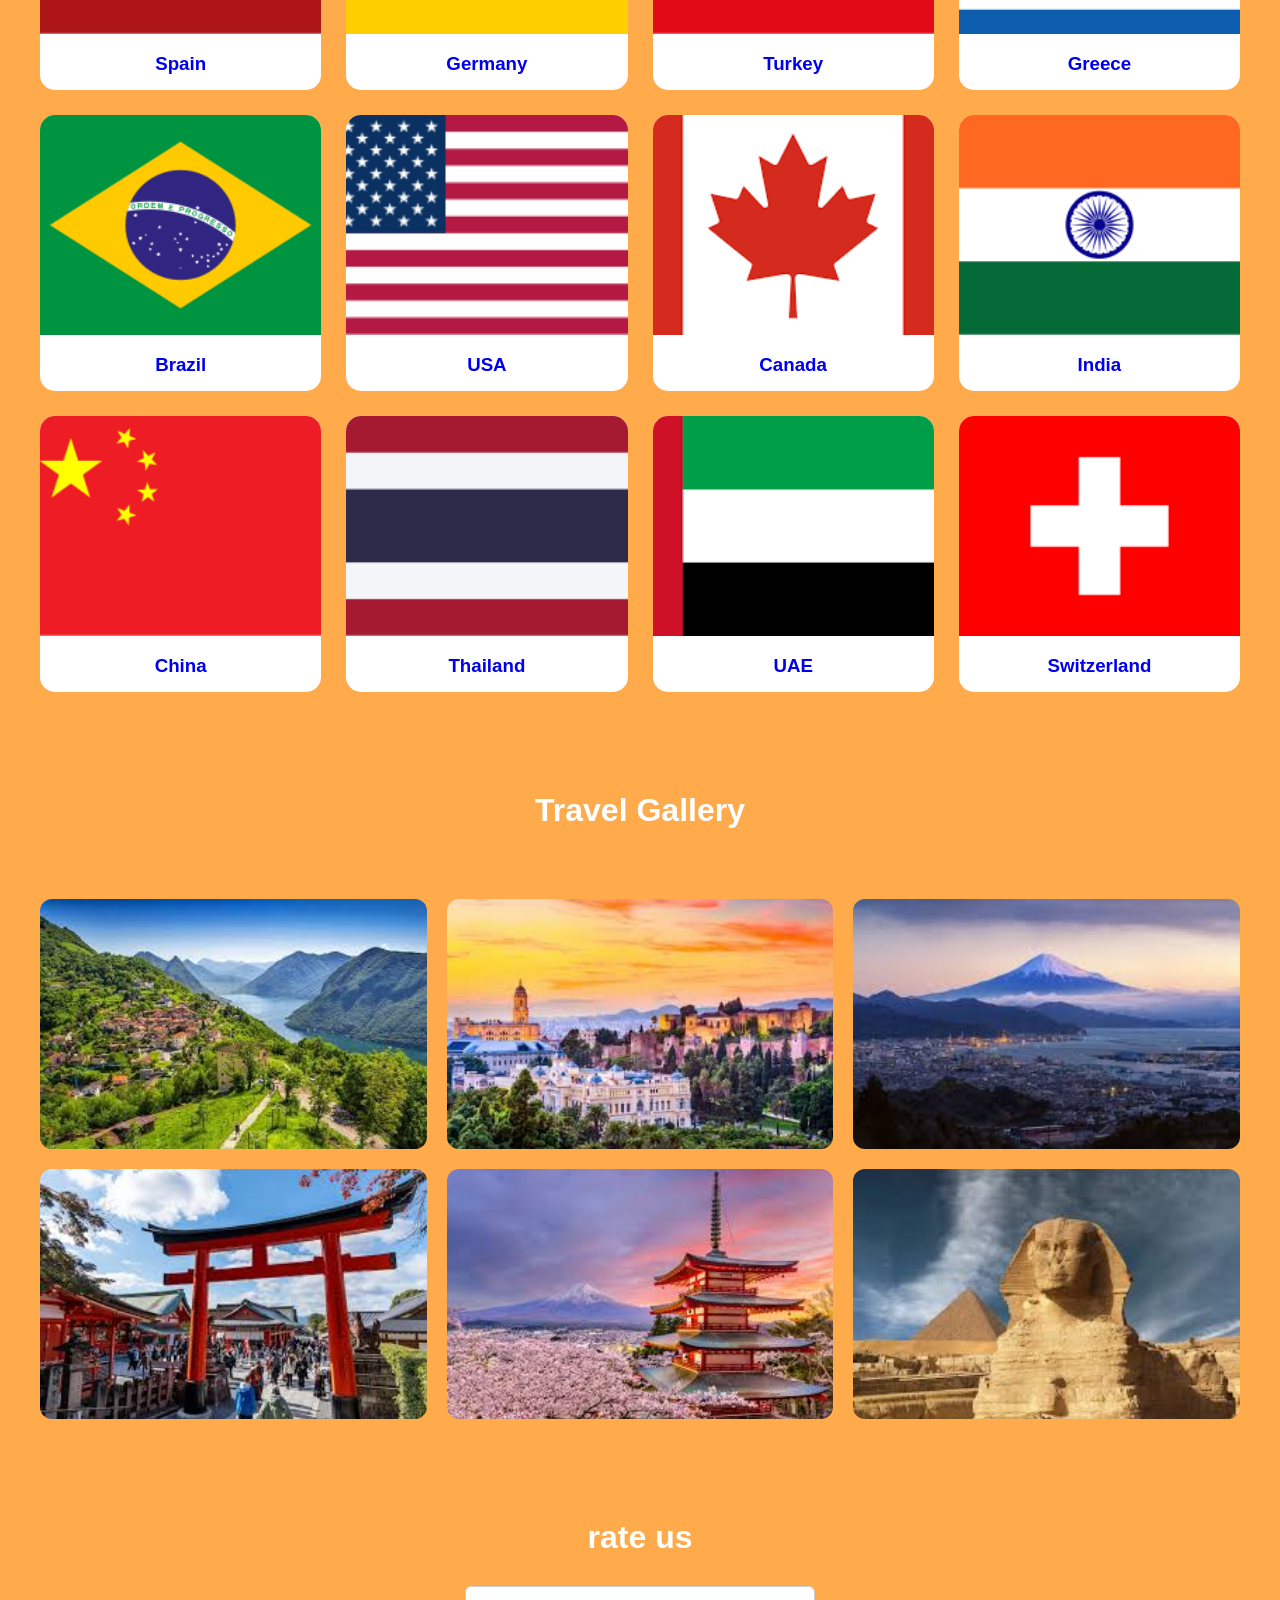
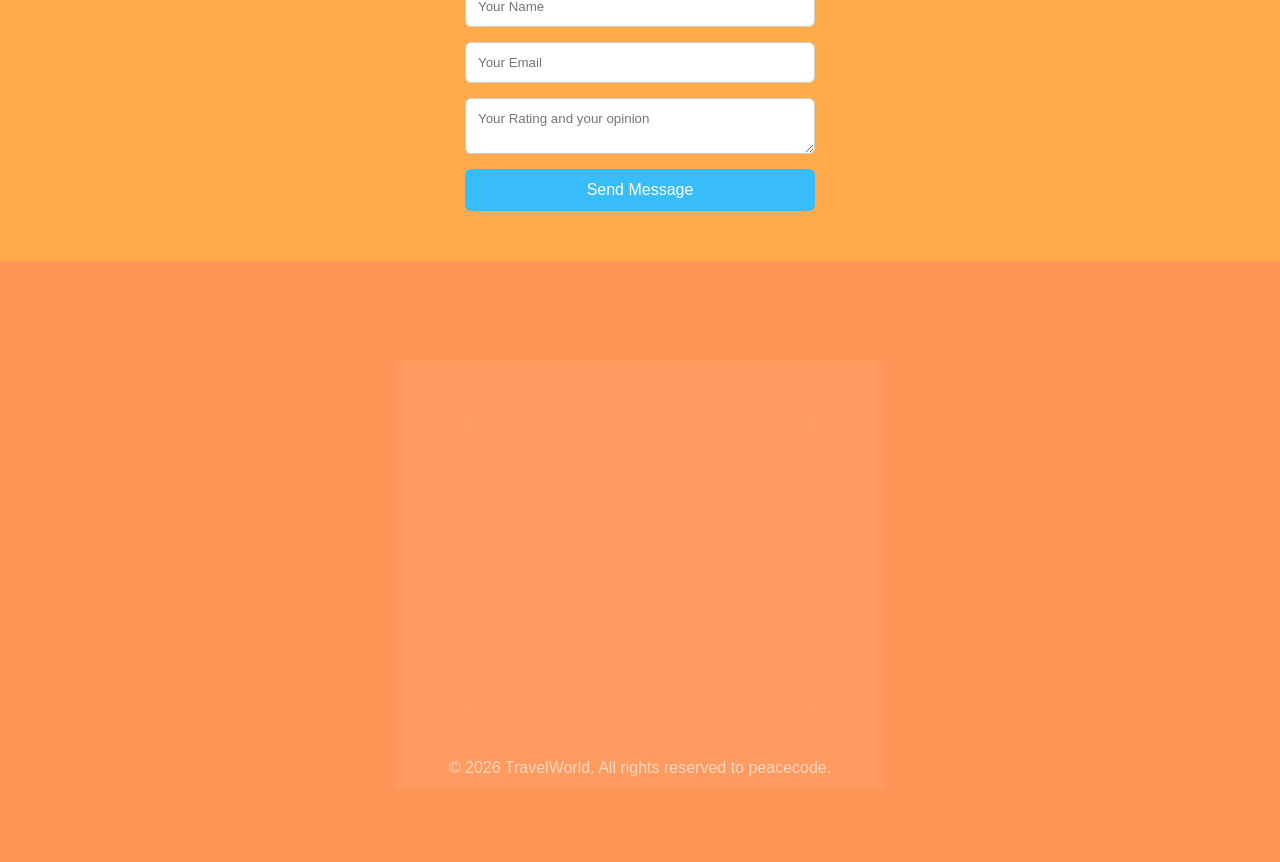
==== commit 01ce225c: "Update index.html" ====
--- a/index.html
+++ b/index.html
@@ -27,12 +27,12 @@
 <a href="#rateus"><div><img src="star-logo.png"></div></a>
 </div>
 
-<nav>
-
-<a href="#home">Home</a>
-<a href="#destinations">Destinations</a>
-<a href="#gallery">Gallery</a>
-<a href="#rateus">rate us</a>
+<nav class="navlinks">
+
+<a href="#home" class="active">Home</a>
+<a href="#destinations" class="active">Destinations</a>
+<a href="#gallery" class="active">Gallery</a>
+<a href="#rateus" class="active">rate us</a>
 
 </nav>
 
@@ -49,6 +49,7 @@
 <input type="text" placeholder="Search for a country...">
 
 </section>
+
 <h1>Explore The World</h1>
 
 <p>Discover the best tourist destinations around the world</p>
@@ -60,7 +61,7 @@
 
 <!-- Destinations -->
 
-<section id="destinations">
+<section  id="destinations">
 
 <h2 class="section-title">Popular Destinations</h2>
 
@@ -84,7 +85,7 @@
 <a href="https://peacecode14-alt.github.io/china/" class="go"><div class="card"><img src="china.png"><h3>China</h3></div></a>
 <a href="https://peacecode14-alt.github.io/thailand/" class="go"><div class="card"><img src="thailand.png"><h3>Thailand</h3></div></a>
 <a href="https://peacecode14-alt.github.io/uae/" class="go"><div class="card"><img src="uae.png"><h3>UAE</h3></div></a>
-<a href="https://peacecode14-alt.github.io/Switzerland/" class="go"><div class="card"><img src="switzerland.png"><h3>Switzerland</h3></div></a>
+<a href="https://peacecode14-alt.github.io/Switzerland/ " class="go"><div class="card"><img src="switzerland.png"><h3>Switzerland</h3></div></a>
 </div>
 
 </section>
@@ -122,7 +123,7 @@
 
 <input type="email" placeholder="Your Email">
 
-<textarea placeholder="Your Rating from 10 and your opinion"></textarea>
+<textarea placeholder="Your Rating and your opinion"></textarea>
 
 <button>Send Message</button>
 
@@ -132,12 +133,101 @@
 
 
 <footer>
-
-<p>© 2026 TravelWorld</p>
+    <footer class="footer">
+
+<div class="glass">
+
+<h2>Rate Our Website</h2>
+
+<div class="rating-top">
+
+<div class="average">
+<h1>4.7</h1>
+<div class="stars">★★★★★</div>
+<p>1,284 reviews</p>
+</div>
+
+<div class="bars">
+
+<div class="bar">
+<span>5⭐</span>
+<div class="progress">
+<div class="fill fill5"></div>
+</div>
+<span>72%</span>
+</div>
+
+<div class="bar">
+<span>4⭐</span>
+<div class="progress">
+<div class="fill fill4"></div>
+</div>
+<span>18%</span>
+</div>
+
+<div class="bar">
+<span>3⭐</span>
+<div class="progress">
+<div class="fill fill3"></div>
+</div>
+<span>6%</span>
+</div>
+
+<div class="bar">
+<span>2⭐</span>
+<div class="progress">
+<div class="fill fill2"></div>
+</div>
+<span>3%</span>
+</div>
+
+<div class="bar">
+<span>1⭐</span>
+<div class="progress">
+<div class="fill fill1"></div>
+</div>
+<span>1%</span>
+</div>
+
+</div>
+
+</div>
+
+
+<div class="rate-box">
+
+<h3>Rate Us</h3>
+
+<div class="stars-input">
+
+<input type="radio" id="star5" name="rate">
+<label for="star5">★</label>
+
+<input type="radio" id="star4" name="rate">
+<label for="star4">★</label>
+
+<input type="radio" id="star3" name="rate">
+<label for="star3">★</label>
+
+<input type="radio" id="star2" name="rate">
+<label for="star2">★</label>
+
+<input type="radio" id="star1" name="rate">
+<label for="star1">★</label>
+
+</div>
+
+</div>
+
+</div>
+
+<p class="copy">© 2026 TravelWorld. All rights reserved to peacecode.</p>
+
+</footer>
+
+
 
 </footer>
 
 </body>
 </html>
-
-
--- a/style.css
+++ b/style.css
@@ -121,6 +121,117 @@
     animation: headerSlider 12s infinite;
 
 }
+.rate-box{
+text-align:center;
+margin-top:30px;
+}
+
+.stars-input{
+direction:rtl;
+font-size:35px;
+}
+
+.stars-input input{
+display:none;
+}
+
+.stars-input label{
+color:#555;
+cursor:pointer;
+transition:0.3s;
+}
+.footer{
+display:flex;
+flex-direction:column;
+align-items:center;
+padding:60px 20px;
+color:white;
+}
+
+/* glass effect */
+
+.glass{
+backdrop-filter: blur(15px);
+background: rgba(255,255,255,0.05);
+border:1px solid rgba(255,255,255,0.1);
+border-radius:20px;
+padding:40px;
+width:400px;
+box-shadow:0 10px 30px rgba(0,0,0,0.5);
+}
+
+.rating-top{
+display:flex;
+gap:30px;
+margin-top:20px;
+}
+
+.average h1{
+font-size:40px;
+color:gold;
+}
+
+.average .stars{
+color:gold;
+font-size:22px;
+margin:5px 0;
+}
+
+/* progress bars */
+
+.bars{
+width:200px;
+}
+
+.bar{
+display:flex;
+align-items:center;
+gap:8px;
+font-size:14px;
+margin:6px 0;
+}
+
+.progress{
+flex:1;
+height:8px;
+background:#333;
+border-radius:20px;
+overflow:hidden;
+}
+
+.fill{
+height:100%;
+background:gold;
+border-radius:20px;
+}
+
+/* percentages */
+
+.fill5{width:72%}
+.fill4{width:18%}
+.fill3{width:6%}
+.fill2{width:3%}
+.fill1{width:1%}
+
+
+/* hover animation */
+
+.stars-input label:hover,
+.stars-input label:hover ~ label{
+color:gold;
+transform:scale(1.3) rotate(-10deg);
+}
+
+/* checked */
+
+.stars-input input:checked ~ label{
+color:gold;
+}
+
+.copy{
+margin-top:25px;
+opacity:0.6;
+}
 
 .hero h1 {
     font-size: 60px;
@@ -467,3 +578,64 @@
         margin-right: 15px;
     }
 }
+@media (max-width:393px and max-height: 851px) {
+
+    header {
+        flex-direction: column;
+        padding: 15px 30px;
+    }
+
+    nav {
+        margin-top: 10px;
+    }
+
+    .destinations-grid {
+        grid-template-columns: 1fr;
+    }
+
+    .gallery {
+        grid-template-columns: 1fr;
+    }
+
+    .hero h1 {
+        font-size: 30px;
+    }
+
+    .hero p {
+        font-size: 16px;
+    }
+
+
+    .logo {
+        font-size: 20px;
+    }
+
+    nav a {
+        font-size: 16px;
+        margin-left: 15px;
+        margin-right: 15px;
+    }0
+    .destinations-grid {
+        grid-template-columns: repeat(2, 1fr);
+    }
+
+    .gallery {
+        grid-template-columns: repeat(2, 1fr);
+    }
+
+    .hero h1 {
+        font-size: 40px;
+    }
+    nav{
+  display: flex;
+  justify-content: center;
+  gap: 30px;
+  list-style: none;
+}
+
+nav a{
+  text-decoration: none;
+  color: white;
+  font-size: 18px;
+}
+}
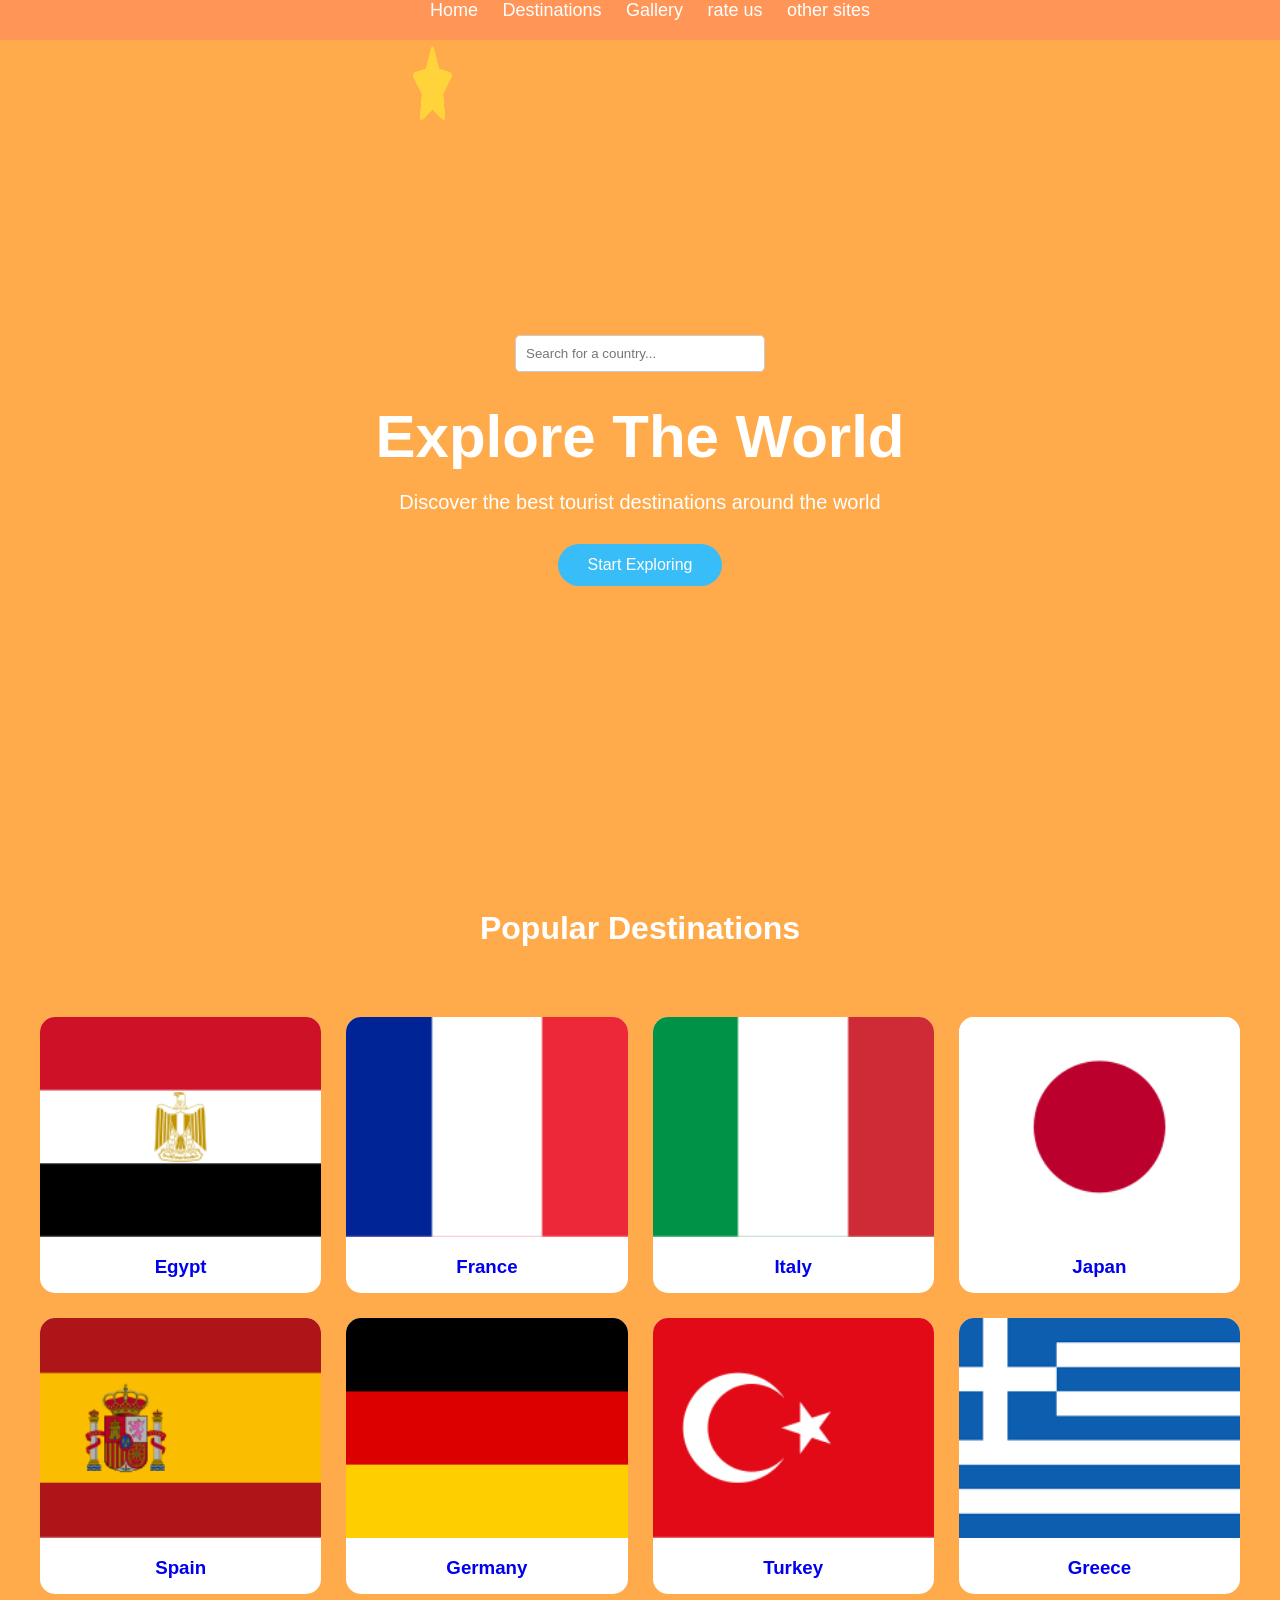
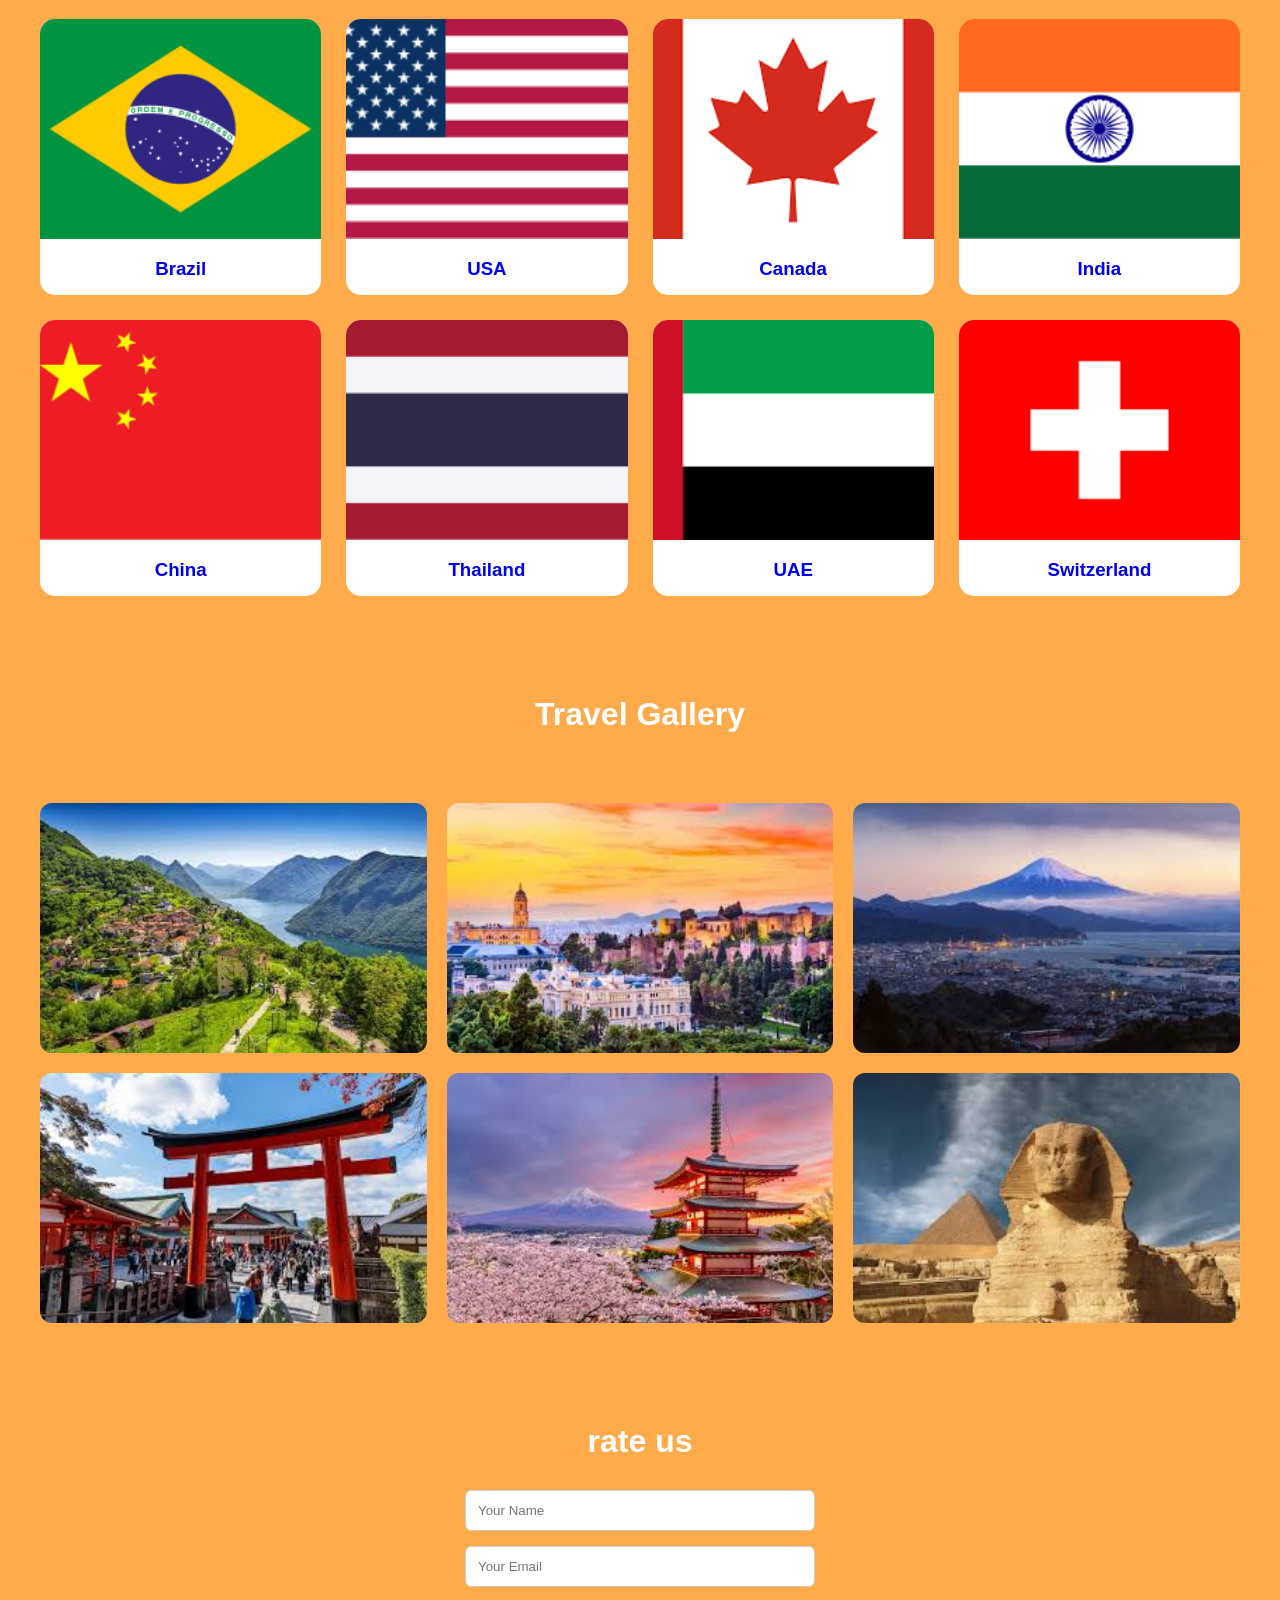
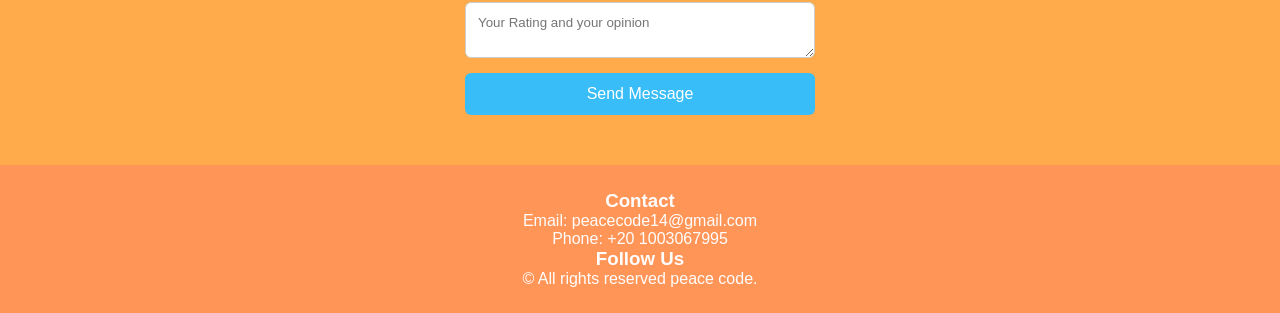
==== commit a75fd379: "Update index.html" ====
--- a/index.html
+++ b/index.html
@@ -20,21 +20,37 @@
 
 <header>
 
+
+
+<nav class="navbar">
 <div class="logo">
 <img class="star" src="flight.png" alt="TravelWorld Logo">
 </div>
-<div class="starlogo">
-<a href="#rateus"><div><img src="star-logo.png"></div></a>
-</div>
-
-<nav class="navlinks">
-
+
+<ul class="menu">
+<div class="nav-links">
 <a href="#home" class="active">Home</a>
 <a href="#destinations" class="active">Destinations</a>
 <a href="#gallery" class="active">Gallery</a>
-<a href="#rateus" class="active">rate us</a>
-
+<a href="rate-us.html" class="active">rate us</a>
+<a href="other-sites.html" class="active">other sites</a>
+</ul>
+</div>
+<div class="starlogo">
+<a href="rate-us.html"><div><img src="star-logo.png"></div></a>
+</div>
 </nav>
+
+
+
+
+
+
+
+
+
+
+
 
 </header>
 
@@ -132,100 +148,53 @@
 </section>
 
 
-<footer>
-    <footer class="footer">
-
-<div class="glass">
-
-<h2>Rate Our Website</h2>
-
-<div class="rating-top">
-
-<div class="average">
-<h1>4.7</h1>
-<div class="stars">★★★★★</div>
-<p>1,284 reviews</p>
-</div>
-
-<div class="bars">
-
-<div class="bar">
-<span>5⭐</span>
-<div class="progress">
-<div class="fill fill5"></div>
-</div>
-<span>72%</span>
-</div>
-
-<div class="bar">
-<span>4⭐</span>
-<div class="progress">
-<div class="fill fill4"></div>
-</div>
-<span>18%</span>
-</div>
-
-<div class="bar">
-<span>3⭐</span>
-<div class="progress">
-<div class="fill fill3"></div>
-</div>
-<span>6%</span>
-</div>
-
-<div class="bar">
-<span>2⭐</span>
-<div class="progress">
-<div class="fill fill2"></div>
-</div>
-<span>3%</span>
-</div>
-
-<div class="bar">
-<span>1⭐</span>
-<div class="progress">
-<div class="fill fill1"></div>
-</div>
-<span>1%</span>
-</div>
-
-</div>
-
-</div>
-
-
-<div class="rate-box">
-
-<h3>Rate Us</h3>
-
-<div class="stars-input">
-
-<input type="radio" id="star5" name="rate">
-<label for="star5">★</label>
-
-<input type="radio" id="star4" name="rate">
-<label for="star4">★</label>
-
-<input type="radio" id="star3" name="rate">
-<label for="star3">★</label>
-
-<input type="radio" id="star2" name="rate">
-<label for="star2">★</label>
-
-<input type="radio" id="star1" name="rate">
-<label for="star1">★</label>
-
-</div>
-
-</div>
-
-</div>
-
-<p class="copy">© 2026 TravelWorld. All rights reserved to peacecode.</p>
-
-</footer>
-
-
+<footer class="site-footer">
+
+
+
+
+
+
+
+<div class="footer-content">
+
+<div class="footer-section social">
+<div class="footer-section">
+
+<h3>Contact</h3>
+<p>Email: peacecode14@gmail.com</p>
+<p>Phone: +20 1003067995</p>
+
+</div>
+<h3>Follow Us</h3>
+<div class="social-links">
+         <a href="https://web.facebook.com/profile.php?id=61561774513017&locale=ar_AR" target="_blank">
+          <i class="fa-brands fa-facebook"></i>
+        </a>
+
+        <a href="https://github.com/peacecode14-alt" target="_blank">
+          <i class="fa-brands fa-github"></i>
+        </a>
+        <a
+          href="https://www.linkedin.com/in/ahmed-emad-367192395/"
+          target="_blank"
+        >
+          <i class="fa-brands fa-linkedin"></i>
+        </a>
+      </div>
+</div>
+
+</div>
+
+
+
+
+
+
+
+<div class="footer-bottom">
+<p>© All rights reserved peace code.</p>
+</div>
 
 </footer>
 
--- a/style.css
+++ b/style.css
@@ -121,117 +121,6 @@
     animation: headerSlider 12s infinite;
 
 }
-.rate-box{
-text-align:center;
-margin-top:30px;
-}
-
-.stars-input{
-direction:rtl;
-font-size:35px;
-}
-
-.stars-input input{
-display:none;
-}
-
-.stars-input label{
-color:#555;
-cursor:pointer;
-transition:0.3s;
-}
-.footer{
-display:flex;
-flex-direction:column;
-align-items:center;
-padding:60px 20px;
-color:white;
-}
-
-/* glass effect */
-
-.glass{
-backdrop-filter: blur(15px);
-background: rgba(255,255,255,0.05);
-border:1px solid rgba(255,255,255,0.1);
-border-radius:20px;
-padding:40px;
-width:400px;
-box-shadow:0 10px 30px rgba(0,0,0,0.5);
-}
-
-.rating-top{
-display:flex;
-gap:30px;
-margin-top:20px;
-}
-
-.average h1{
-font-size:40px;
-color:gold;
-}
-
-.average .stars{
-color:gold;
-font-size:22px;
-margin:5px 0;
-}
-
-/* progress bars */
-
-.bars{
-width:200px;
-}
-
-.bar{
-display:flex;
-align-items:center;
-gap:8px;
-font-size:14px;
-margin:6px 0;
-}
-
-.progress{
-flex:1;
-height:8px;
-background:#333;
-border-radius:20px;
-overflow:hidden;
-}
-
-.fill{
-height:100%;
-background:gold;
-border-radius:20px;
-}
-
-/* percentages */
-
-.fill5{width:72%}
-.fill4{width:18%}
-.fill3{width:6%}
-.fill2{width:3%}
-.fill1{width:1%}
-
-
-/* hover animation */
-
-.stars-input label:hover,
-.stars-input label:hover ~ label{
-color:gold;
-transform:scale(1.3) rotate(-10deg);
-}
-
-/* checked */
-
-.stars-input input:checked ~ label{
-color:gold;
-}
-
-.copy{
-margin-top:25px;
-opacity:0.6;
-}
 
 .hero h1 {
     font-size: 60px;
@@ -457,6 +346,120 @@
     border: 1px solid #ccc;
 
 }
+.footer{
+display:flex;
+flex-direction:column;
+align-items:center;
+padding:60px 20px;
+color:white;
+}
+
+/* glass effect */
+
+.glass{
+backdrop-filter: blur(15px);
+background: rgba(255,255,255,0.05);
+border:1px solid rgba(255,255,255,0.1);
+border-radius:20px;
+padding:40px;
+width:400px;
+box-shadow:0 10px 30px rgba(0,0,0,0.5);
+}
+
+.rating-top{
+display:flex;
+gap:30px;
+margin-top:20px;
+}
+
+.average h1{
+font-size:40px;
+color:gold;
+}
+
+.average .stars{
+color:gold;
+font-size:22px;
+margin:5px 0;
+}
+
+/* progress bars */
+
+.bars{
+width:200px;
+}
+
+.bar{
+display:flex;
+align-items:center;
+gap:8px;
+font-size:14px;
+margin:6px 0;
+}
+
+.progress{
+flex:1;
+height:8px;
+background:#333;
+border-radius:20px;
+overflow:hidden;
+}
+
+.fill{
+height:100%;
+background:gold;
+border-radius:20px;
+}
+
+/* percentages */
+
+.fill5{width:72%}
+.fill4{width:18%}
+.fill3{width:6%}
+.fill2{width:3%}
+.fill1{width:1%}
+
+/* rating input */
+
+.rate-box{
+text-align:center;
+margin-top:30px;
+}
+
+.stars-input{
+direction:rtl;
+font-size:35px;
+}
+
+.stars-input input{
+display:none;
+}
+
+.stars-input label{
+color:#555;
+cursor:pointer;
+transition:0.3s;
+}
+
+/* hover animation */
+
+.stars-input label:hover,
+.stars-input label:hover ~ label{
+color:gold;
+transform:scale(1.3) rotate(-10deg);
+}
+
+/* checked */
+
+.stars-input input:checked ~ label{
+color:gold;
+}
+
+.copy{
+margin-top:25px;
+opacity:0.6;
+text-align: center;
+}
 
 
 
@@ -638,4 +641,8 @@
   color: white;
   font-size: 18px;
 }
-}
+    copy{
+        text-align: center;
+    }
+}
+
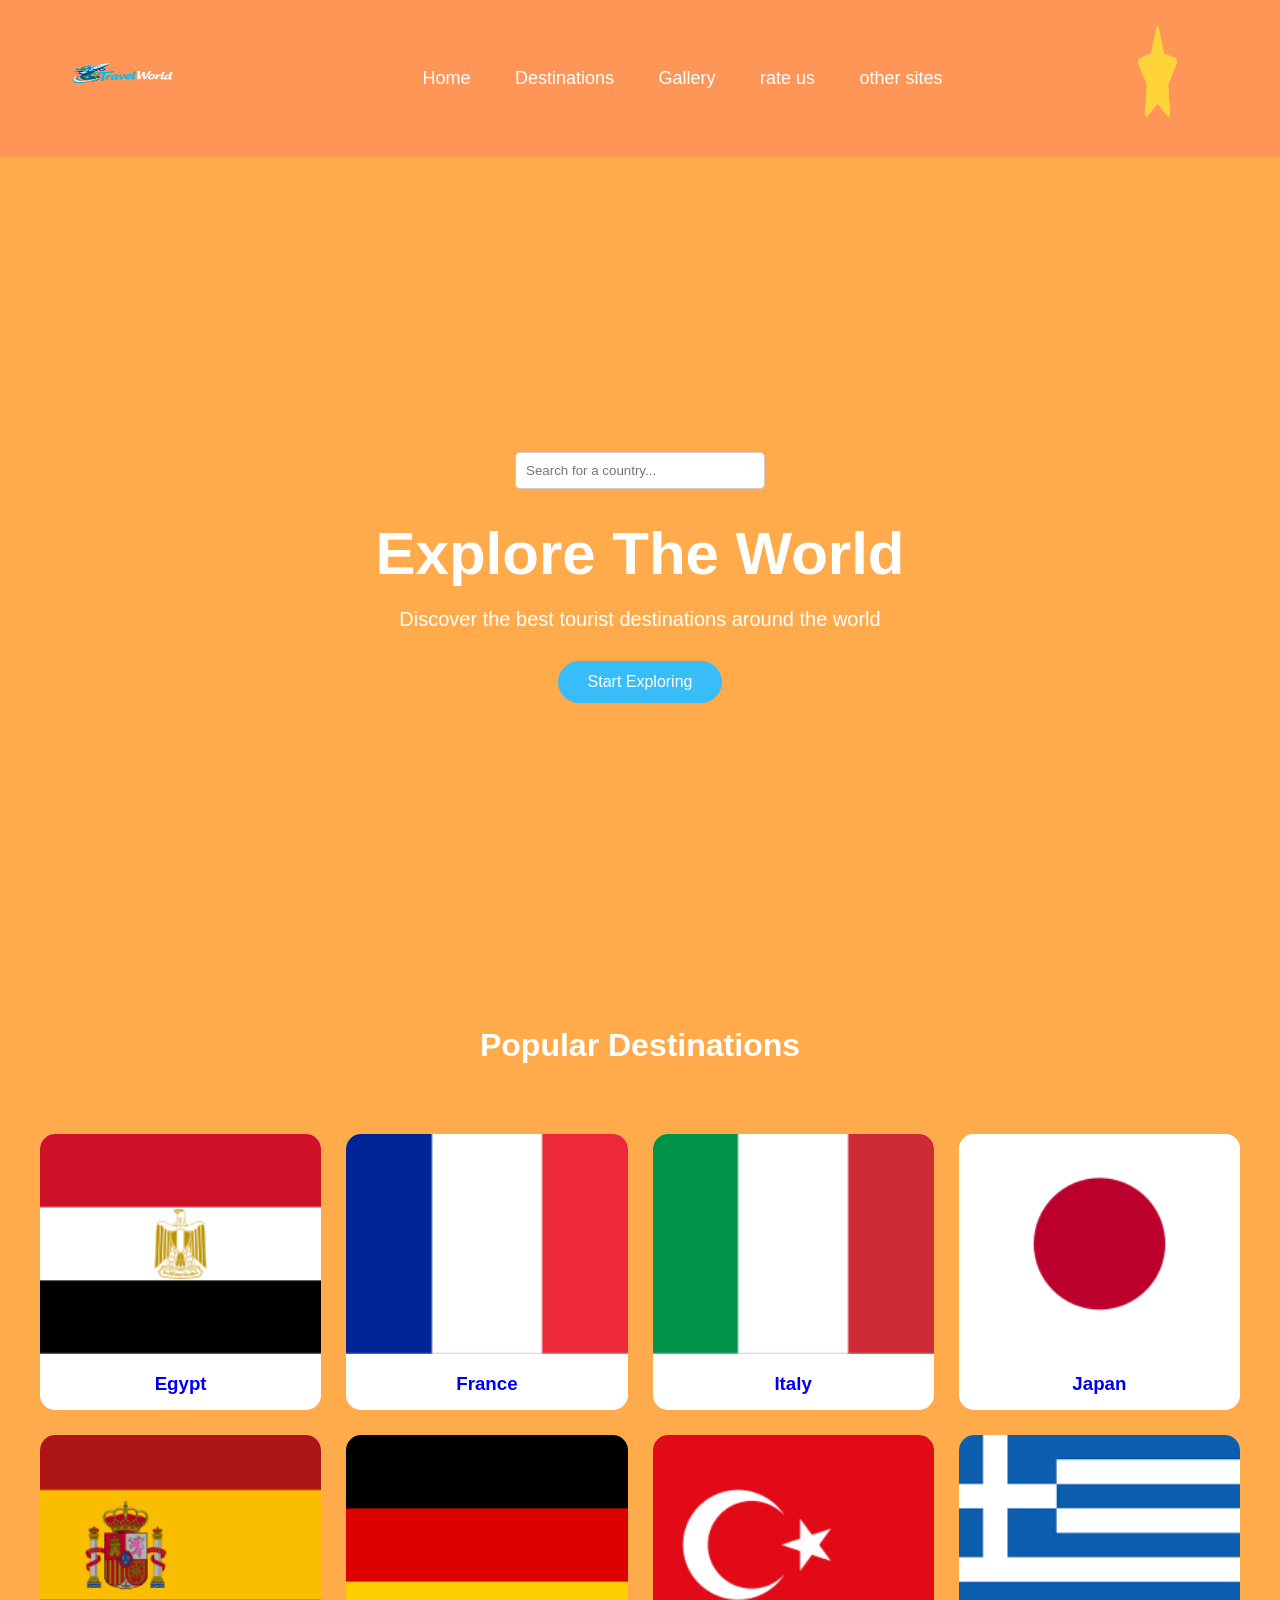
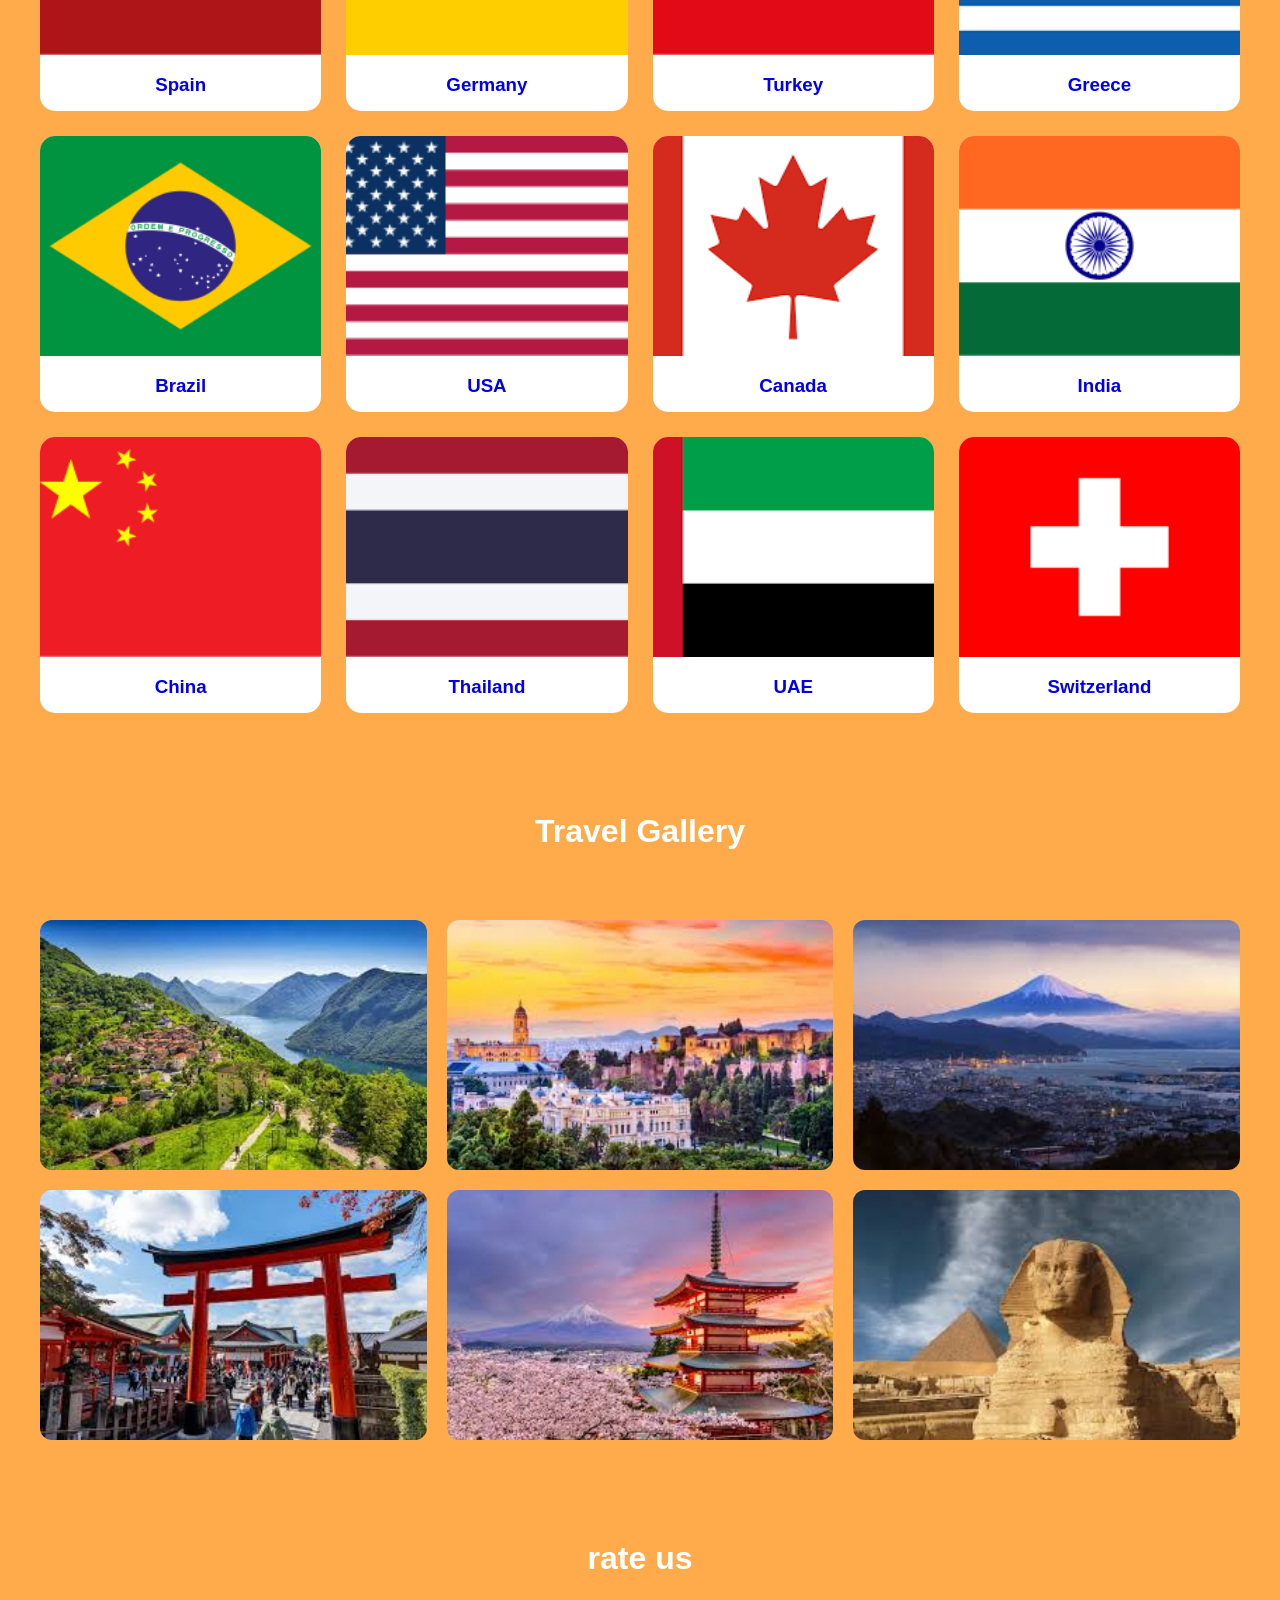
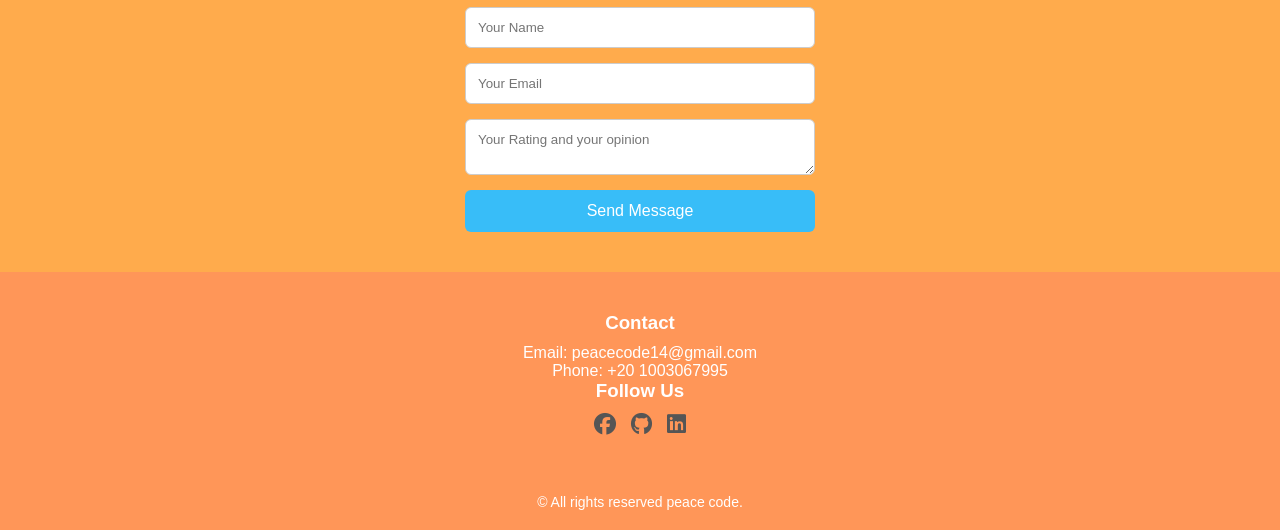
==== commit b1cbbe42: "Update index.html" ====
--- a/index.html
+++ b/index.html
@@ -6,6 +6,9 @@
 <meta name="viewport" content="width=device-width, initial-scale=1.0">
 <title>Travel World</title>
 <link rel="stylesheet" href="style.css">
+         <link rel="stylesheet" 
+    href="https://cdnjs.cloudflare.com/ajax/libs/font-awesome/6.5.0/css/all.min.css"> 
+
 </head>
 
 <body>
--- a/style.css
+++ b/style.css
@@ -11,48 +11,86 @@
 }
 
 
-
-/* Navbar */
-nav {
-    position: absolute;
-    left: 50%;
-    transform: translateX(-50%);
-}
+.navbar {
+
+
+    /* padding: 90px;  */
+    /* transform: translateX(-50%); */
+    display: flex;
+    justify-content: space-between;
+    align-items: center;
+    /* padding: 20px 60px; */
+    background: #ff9658;
+    color: white;
+    */ top: 0;
+    /* z-index: 1000; */
+
+}
+
+nav a {
+    margin-right: 20px;
+    text-decoration: none;
+    color: white;
+    font-size: 18px;
+    transition: .3s;
+
+}
+
+nav a:hover {
+    color: #38bdf8;
+}
+
+.logo img {
+    height: 110px;
+    width: 200px;
+    border: none;
+    border-radius: 50px;
+}
+
+.cart-icon {
+
+    font-size: 50px;
+}
+
+.menu {
+
+    display: flex;
+    gap: 20px;
+    list-style: none;
+
+}
+
+.menu a {
+
+    color: white;
+    text-decoration: none;
+
+}
+
+
+
 
 .logo img {
     height: 90px;
     width: 200px;
+    margin-left: 30px;
 }
 
 .starlogo img {
     width: 45px;
     margin-left: auto;
     height: 90px;
-}
-
-header {
-    display: flex;
-    align-items: center;
-}
-
-header {
-    display: flex;
-    justify-content: space-between;
-    align-items: center;
-    padding: 20px 60px;
-    background: #ff9658;
-    color: white;
-    position: sticky;
-    top: 0;
-    z-index: 1000;
-
-}
-
-.logo {
-    font-size: 24px;
-    font-weight: bold;
-    color: #38bdf8;
-}
+    height: 110px;
+    border: none;
+    border-radius: 50px;
+    margin-right: 100px;
+
+}
+
+
+
+
+
 
 nav a {
     margin-left: 20px;
@@ -346,119 +384,67 @@
     border: 1px solid #ccc;
 
 }
-.footer{
-display:flex;
-flex-direction:column;
-align-items:center;
-padding:60px 20px;
-color:white;
-}
-
-/* glass effect */
-
-.glass{
-backdrop-filter: blur(15px);
-background: rgba(255,255,255,0.05);
-border:1px solid rgba(255,255,255,0.1);
-border-radius:20px;
-padding:40px;
-width:400px;
-box-shadow:0 10px 30px rgba(0,0,0,0.5);
-}
-
-.rating-top{
-display:flex;
-gap:30px;
-margin-top:20px;
-}
-
-.average h1{
-font-size:40px;
-color:gold;
-}
-
-.average .stars{
-color:gold;
-font-size:22px;
-margin:5px 0;
-}
-
-/* progress bars */
-
-.bars{
-width:200px;
-}
-
-.bar{
-display:flex;
-align-items:center;
-gap:8px;
-font-size:14px;
-margin:6px 0;
-}
-
-.progress{
-flex:1;
-height:8px;
-background:#333;
-border-radius:20px;
-overflow:hidden;
-}
-
-.fill{
-height:100%;
-background:gold;
-border-radius:20px;
-}
-
-/* percentages */
-
-.fill5{width:72%}
-.fill4{width:18%}
-.fill3{width:6%}
-.fill2{width:3%}
-.fill1{width:1%}
-
-/* rating input */
-
-.rate-box{
-text-align:center;
-margin-top:30px;
-}
-
-.stars-input{
-direction:rtl;
-font-size:35px;
-}
-
-.stars-input input{
-display:none;
-}
-
-.stars-input label{
-color:#555;
-cursor:pointer;
-transition:0.3s;
-}
-
-/* hover animation */
-
-.stars-input label:hover,
-.stars-input label:hover ~ label{
-color:gold;
-transform:scale(1.3) rotate(-10deg);
-}
-
-/* checked */
-
-.stars-input input:checked ~ label{
-color:gold;
-}
-
-.copy{
-margin-top:25px;
-opacity:0.6;
-text-align: center;
+
+.site-footer {
+    background: #ff9658;
+    backdrop-filter: blur(8px);
+    color: white;
+    padding: 40px 20px 20px 20px;
+    margin-top: 40px;
+}
+
+.footer-content {
+    display: flex;
+    justify-content: center;
+    flex-wrap: wrap;
+
+}
+
+.footer-section {
+    min-width: 200px;
+    text-align: center;
+}
+
+.footer-section h3 {
+    margin-bottom: 10px;
+}
+
+
+.footer-section a:hover {
+    color: #66c0f4;
+}
+
+.footer-bottom {
+    text-align: center;
+    border-top: 1px solid #ff9658;
+    padding-top: 15px;
+    margin-top: 20px;
+    font-size: 14px;
+}
+
+
+.social-links {
+    display: flex;
+    justify-content: center;
+    gap: 15px;
+    margin-bottom: 20px;
+}
+
+.social-links a {
+    font-size: 22px;
+    color: #555;
+    transition: 0.3s;
+}
+
+.social-links a:hover {
+    color: #2196f3;
+    transform: scale(1.2);
+}
+
+.copy {
+    margin-top: 25px;
+    opacity: 0.6;
+    text-align: center;
 }
 
 
@@ -581,6 +567,7 @@
         margin-right: 15px;
     }
 }
+
 @media (max-width:393px and max-height: 851px) {
 
     header {
@@ -590,6 +577,7 @@
 
     nav {
         margin-top: 10px;
+        align-items: center;
     }
 
     .destinations-grid {
@@ -611,14 +599,16 @@
 
     .logo {
         font-size: 20px;
+
     }
 
     nav a {
         font-size: 16px;
         margin-left: 15px;
         margin-right: 15px;
-    }0
-    .destinations-grid {
+    }
+
+    0 .destinations-grid {
         grid-template-columns: repeat(2, 1fr);
     }
 
@@ -629,20 +619,49 @@
     .hero h1 {
         font-size: 40px;
     }
-    nav{
-  display: flex;
-  justify-content: center;
-  gap: 30px;
-  list-style: none;
-}
-
-nav a{
-  text-decoration: none;
-  color: white;
-  font-size: 18px;
-}
-    copy{
+
+    nav {
+        display: flex;
+        justify-content: center;
+        gap: 30px;
+        list-style: none;
+    }
+
+    nav a {
+        text-decoration: none;
+        color: white;
+        font-size: 18px;
+    }
+}
+
+@media(max-width:900px) {
+
+    .games {
+
+        grid-template-columns: repeat(2, 1fr);
+
+    }
+
+}
+
+@media(max-width:500px) {
+
+    .games {
+
+        grid-template-columns: 1fr;
+
+    }
+
+    .navbar {
+
+        flex-direction: column;
+
+    }
+
+    footer-content {
+        flex-direction: column;
+        align-items: center;
         text-align: center;
     }
-}
-
+
+}
